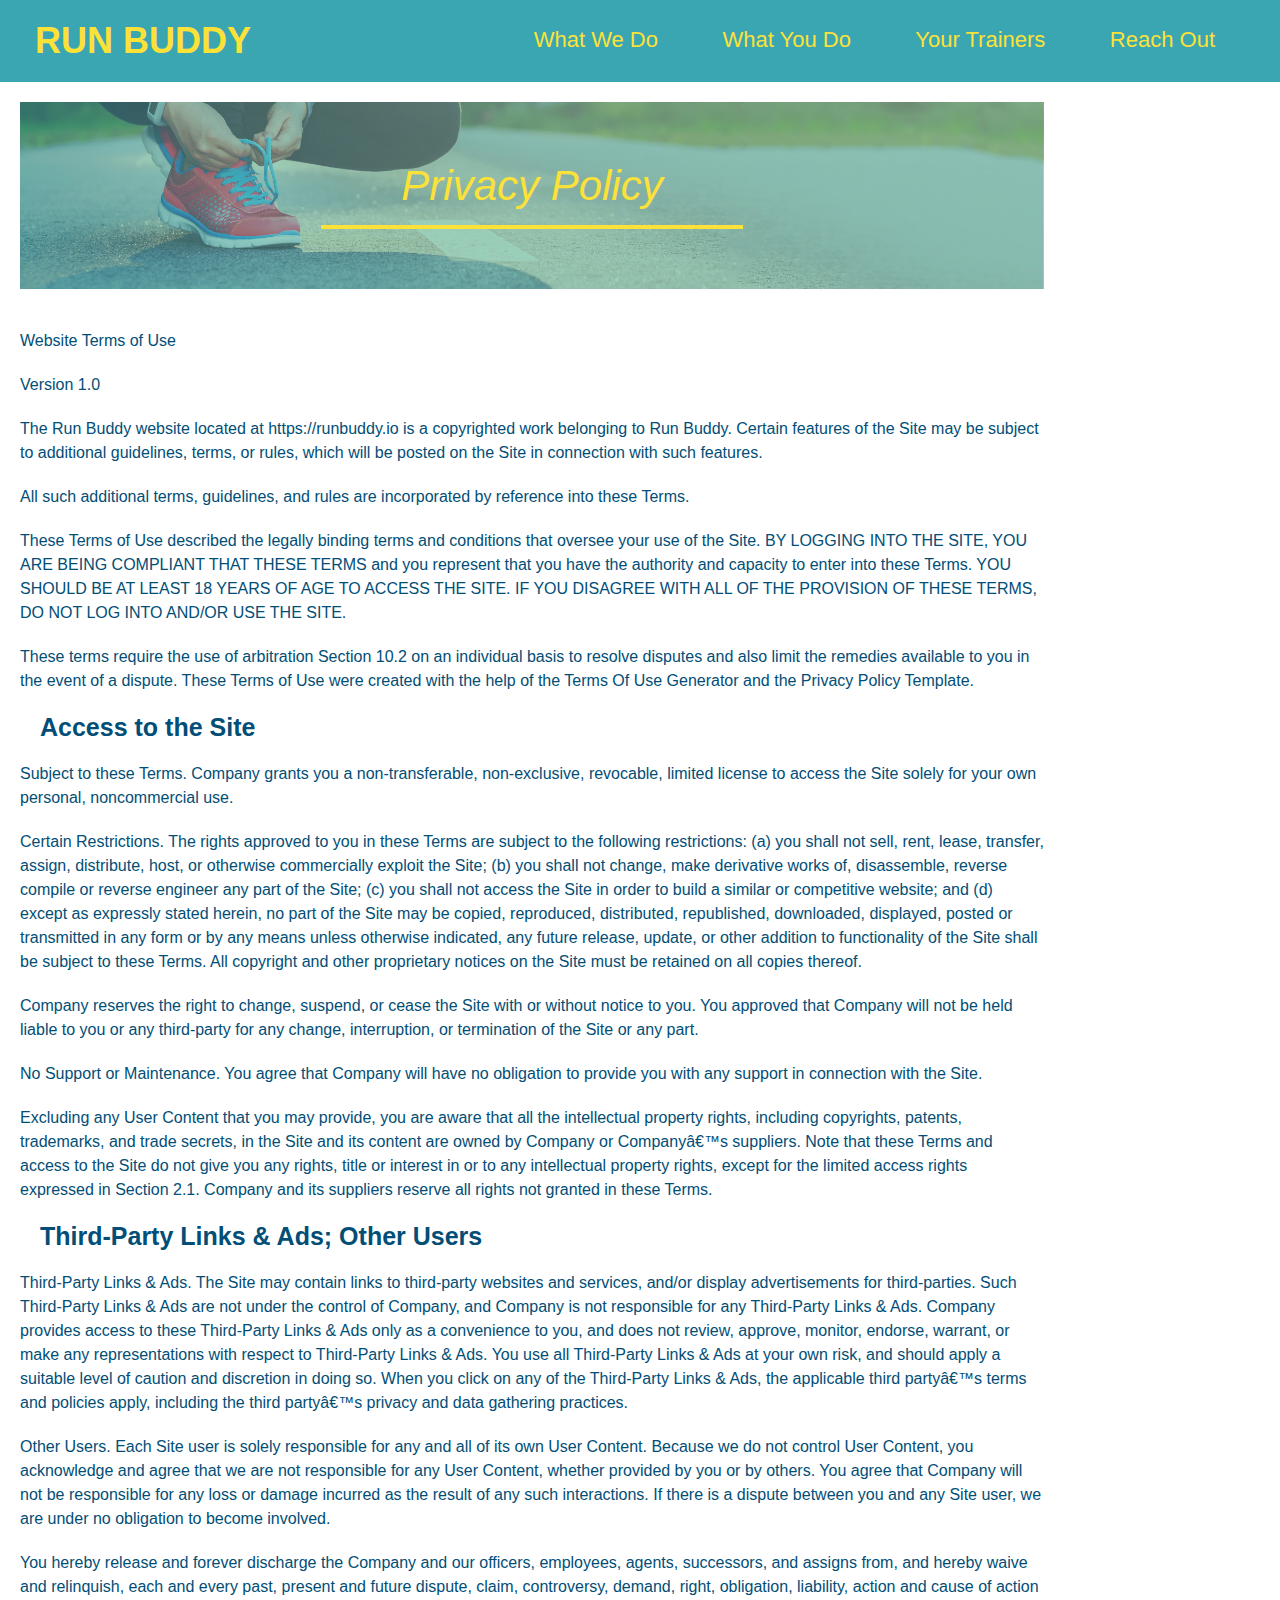
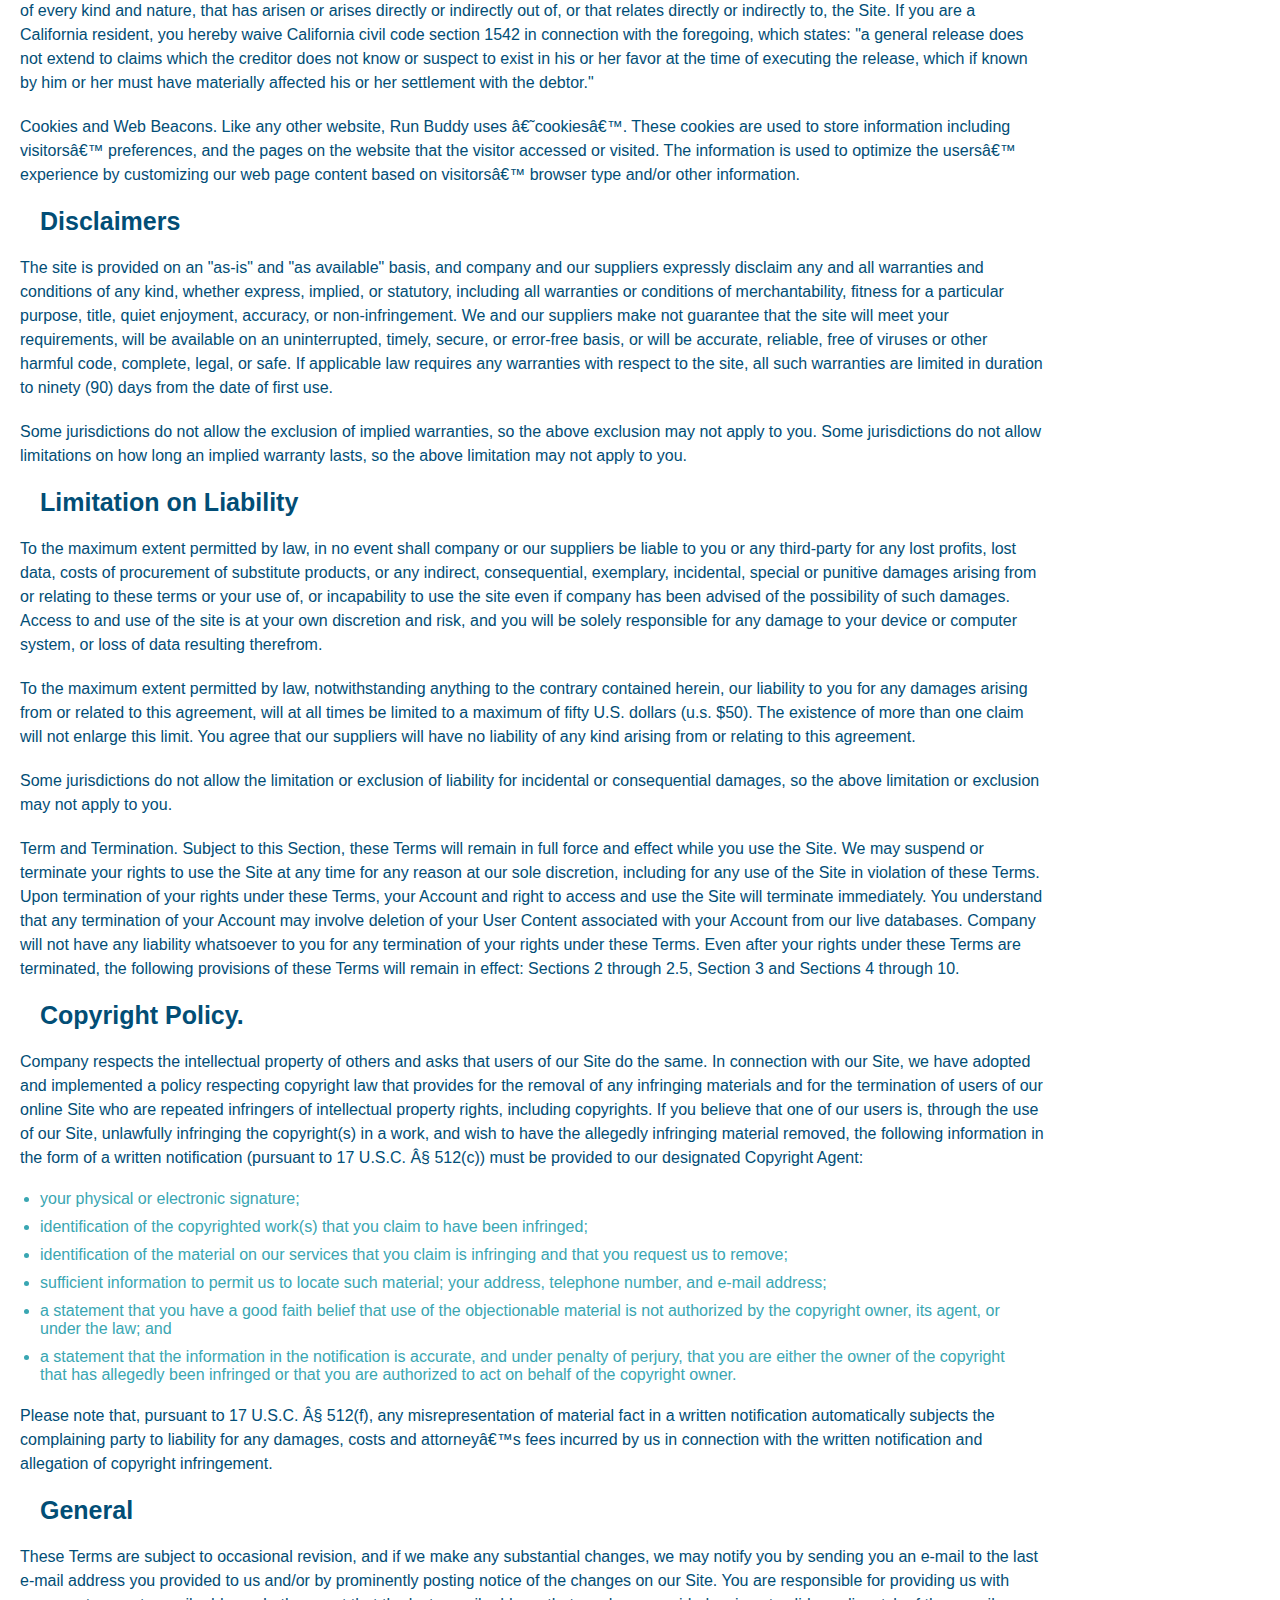
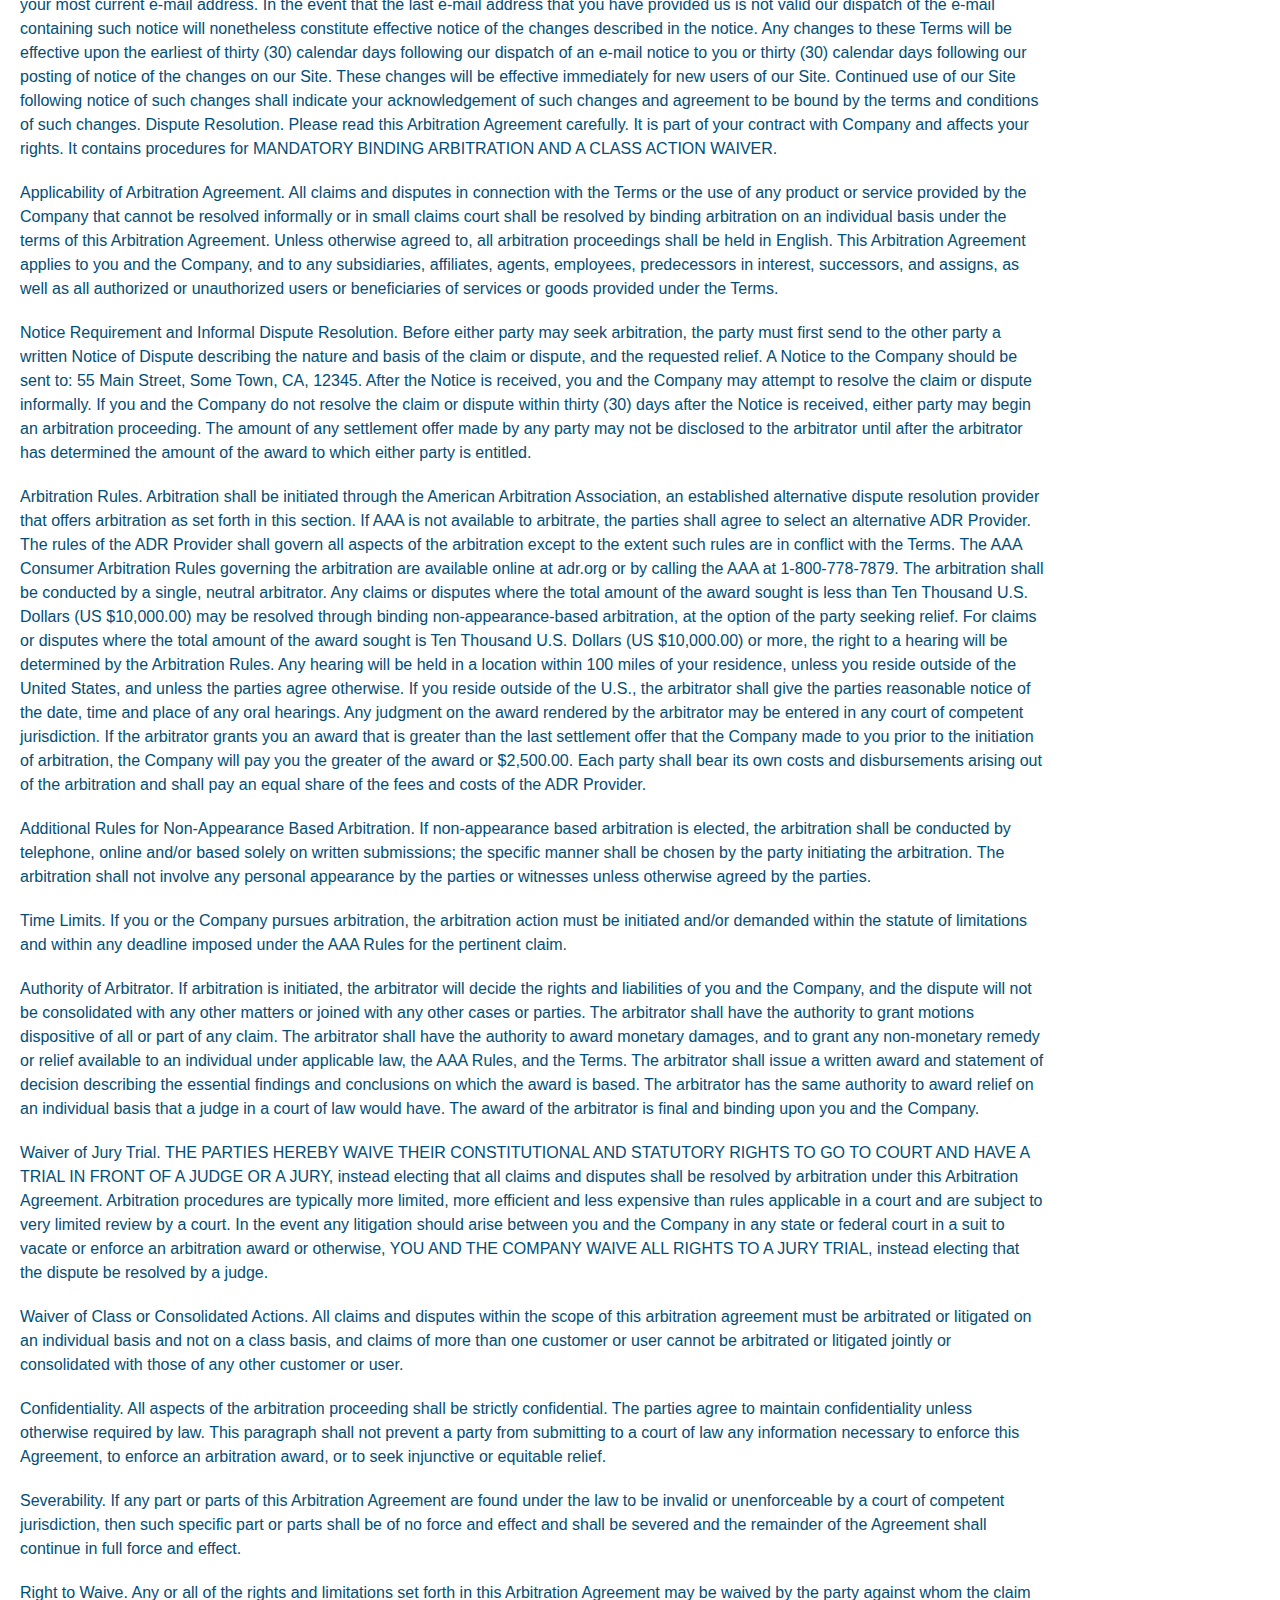
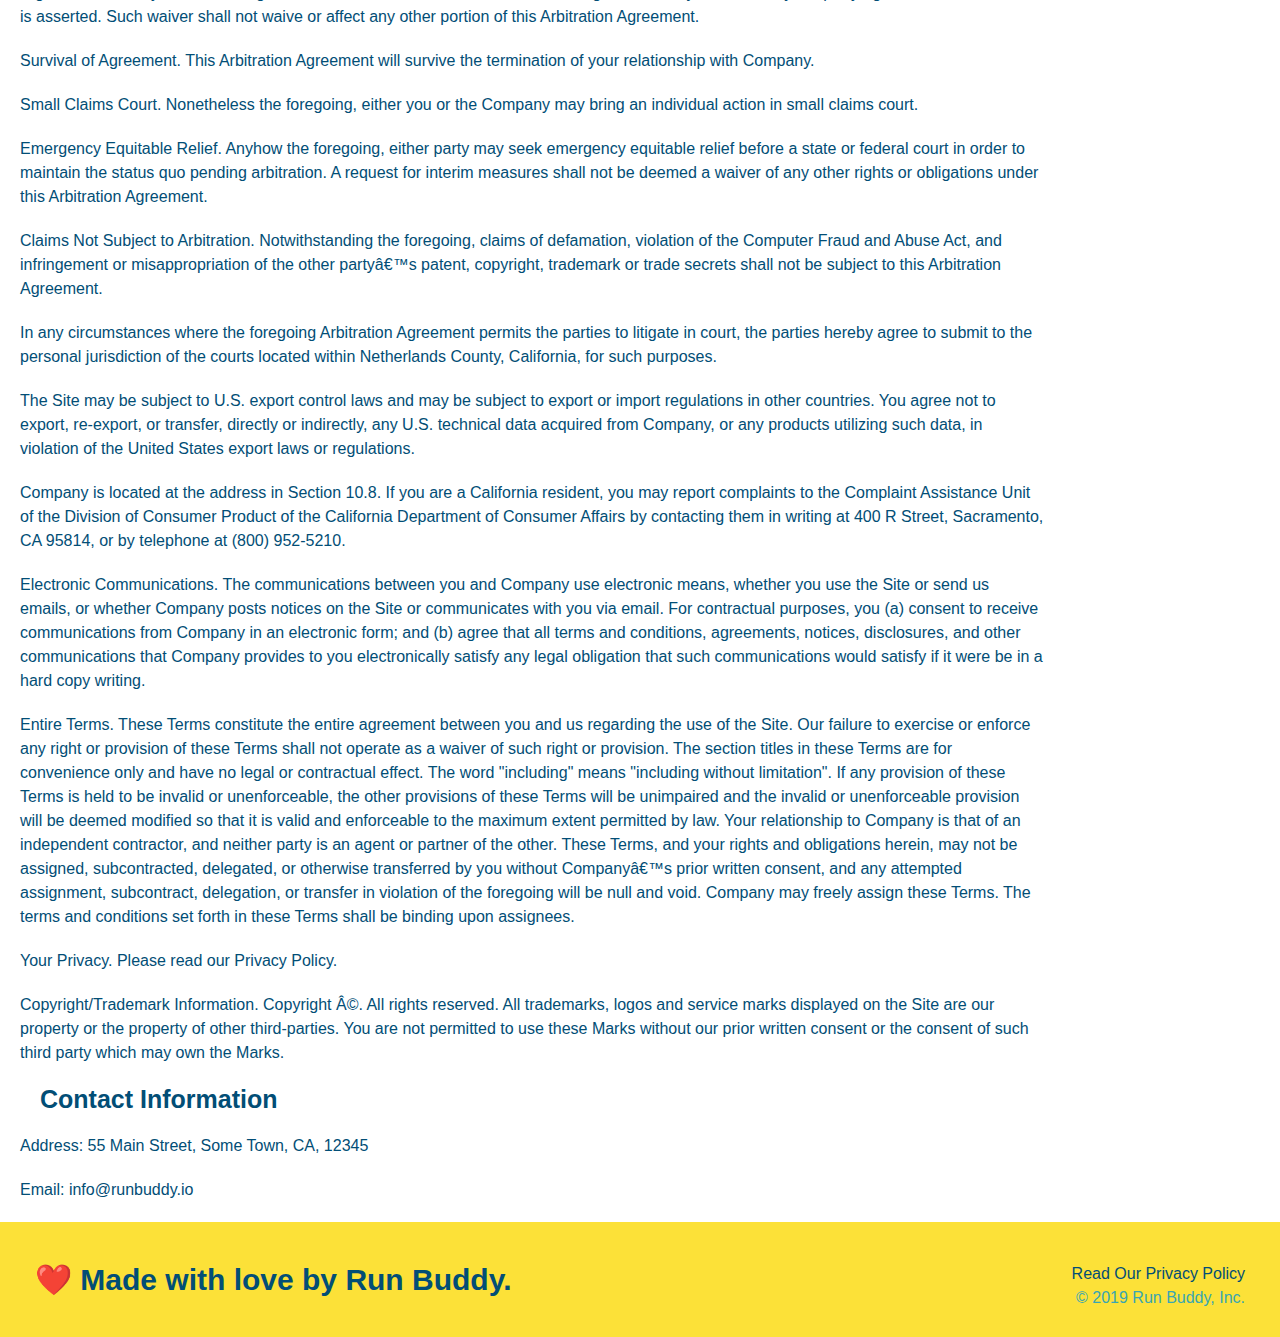
==== privacy-policy.html @ b3ed6f24 "privacy policy" ====
<!DOCTYPE html>
<html lang="en">
    <head>
        <meta charset="UTF-8" />
        <link rel="stylesheet" href="./assets/css/style.css" />
        <link rel="stylesheet" href="./assets/css/secondary-styles.css" />
        <title>Privacy Policy - Run Buddy</title>
    </head>
    <body>

    <header>
        <h1>
           <a href="/">RUN BUDDY</a>
        </h1>
        <nav>
            <!-- Unordered list element -->
            <ul>
                <!-- List item element -->
                <li>
                    <!-- Anchor element -->
                    <a href="./index.html#what-we-do">What We Do</a>
                </li>
                <li>
                    <a href="./index.html#what-yo-do">What You Do</a>
                </li>
                <li>
                    <a href="./index.html#your-trainers">Your Trainers</a>
                </li>
                <li>
                    <a href="./index.html#reach-out">Reach Out</a>
                </li>
            </ul>
        </nav>
      </header>

      <section class="hero">
          <h2 class="page-title">
              Privacy Policy
          </h2>
      </section>
      
      <article class="secondary-content">      
      <p>
        Website Terms of Use
      </p>

      <p>
        Version 1.0
      </p>

      <p>
        The Run Buddy website located at https://runbuddy.io is a copyrighted work belonging to Run Buddy. Certain
        features of the Site may be subject to additional guidelines, terms, or rules, which will be posted on the Site
        in connection with such features.
      </p>

      <p>
        All such additional terms, guidelines, and rules are incorporated by reference into these Terms.
      </p>

      <p>
        These Terms of Use described the legally binding terms and conditions that oversee your use of the Site. BY
        LOGGING INTO THE SITE, YOU ARE BEING COMPLIANT THAT THESE TERMS and you represent that you have the authority
        and capacity to enter into these Terms. YOU SHOULD BE AT LEAST 18 YEARS OF AGE TO ACCESS THE SITE. IF YOU
        DISAGREE WITH ALL OF THE PROVISION OF THESE TERMS, DO NOT LOG INTO AND/OR USE THE SITE.
      </p>

      <p>
        These terms require the use of arbitration Section 10.2 on an individual basis to resolve disputes and also
        limit the remedies available to you in the event of a dispute. These Terms of Use were created with the help of
        the Terms Of Use Generator and the Privacy Policy Template.
      </p>

      <h3>
        Access to the Site
      </h3>

      <p>
        Subject to these Terms. Company grants you a non-transferable, non-exclusive, revocable, limited license to
        access the Site solely for your own personal, noncommercial use.
      </p>

      <p>
        Certain Restrictions. The rights approved to you in these Terms are subject to the following restrictions: (a)
        you shall not sell, rent, lease, transfer, assign, distribute, host, or otherwise commercially exploit the Site;
        (b) you shall not change, make derivative works of, disassemble, reverse compile or reverse engineer any part of
        the Site; (c) you shall not access the Site in order to build a similar or competitive website; and (d) except
        as expressly stated herein, no part of the Site may be copied, reproduced, distributed, republished, downloaded,
        displayed, posted or transmitted in any form or by any means unless otherwise indicated, any future release,
        update, or other addition to functionality of the Site shall be subject to these Terms. All copyright and other
        proprietary notices on the Site must be retained on all copies thereof.
      </p>

      <p>
        Company reserves the right to change, suspend, or cease the Site with or without notice to you. You approved
        that Company will not be held liable to you or any third-party for any change, interruption, or termination of
        the Site or any part.
      </p>

      <p>
        No Support or Maintenance. You agree that Company will have no obligation to provide you with any support in
        connection with the Site.
      </p>

      <p>
        Excluding any User Content that you may provide, you are aware that all the intellectual property rights,
        including copyrights, patents, trademarks, and trade secrets, in the Site and its content are owned by Company
        or Companyâ€™s suppliers. Note that these Terms and access to the Site do not give you any rights, title or
        interest in or to any intellectual property rights, except for the limited access rights expressed in Section
        2.1. Company and its suppliers reserve all rights not granted in these Terms.
      </p>

      <h3>
        Third-Party Links & Ads; Other Users
      </h3>

      <p>
        Third-Party Links & Ads. The Site may contain links to third-party websites and services, and/or display
        advertisements for third-parties. Such Third-Party Links & Ads are not under the control of Company, and Company
        is not responsible for any Third-Party Links & Ads. Company provides access to these Third-Party Links & Ads
        only as a convenience to you, and does not review, approve, monitor, endorse, warrant, or make any
        representations with respect to Third-Party Links & Ads. You use all Third-Party Links & Ads at your own risk,
        and should apply a suitable level of caution and discretion in doing so. When you click on any of the
        Third-Party Links & Ads, the applicable third partyâ€™s terms and policies apply, including the third partyâ€™s
        privacy and data gathering practices.
      </p>

      <p>
        Other Users. Each Site user is solely responsible for any and all of its own User Content. Because we do not
        control User Content, you acknowledge and agree that we are not responsible for any User Content, whether
        provided by you or by others. You agree that Company will not be responsible for any loss or damage incurred as
        the result of any such interactions. If there is a dispute between you and any Site user, we are under no
        obligation to become involved.
      </p>

      <p>
        You hereby release and forever discharge the Company and our officers, employees, agents, successors, and
        assigns from, and hereby waive and relinquish, each and every past, present and future dispute, claim,
        controversy, demand, right, obligation, liability, action and cause of action of every kind and nature, that has
        arisen or arises directly or indirectly out of, or that relates directly or indirectly to, the Site. If you are
        a California resident, you hereby waive California civil code section 1542 in connection with the foregoing,
        which states: "a general release does not extend to claims which the creditor does not know or suspect to exist
        in his or her favor at the time of executing the release, which if known by him or her must have materially
        affected his or her settlement with the debtor."
      </p>

      <p>
        Cookies and Web Beacons. Like any other website, Run Buddy uses â€˜cookiesâ€™. These cookies are used to store
        information including visitorsâ€™ preferences, and the pages on the website that the visitor accessed or visited.
        The information is used to optimize the usersâ€™ experience by customizing our web page content based on visitorsâ€™
        browser type and/or other information.
      </p>

      <h3>
        Disclaimers
      </h3>

      <p>
        The site is provided on an "as-is" and "as available" basis, and company and our suppliers expressly disclaim
        any and all warranties and conditions of any kind, whether express, implied, or statutory, including all
        warranties or conditions of merchantability, fitness for a particular purpose, title, quiet enjoyment, accuracy,
        or non-infringement. We and our suppliers make not guarantee that the site will meet your requirements, will be
        available on an uninterrupted, timely, secure, or error-free basis, or will be accurate, reliable, free of
        viruses or other harmful code, complete, legal, or safe. If applicable law requires any warranties with respect
        to the site, all such warranties are limited in duration to ninety (90) days from the date of first use.
      </p>

      <p>
        Some jurisdictions do not allow the exclusion of implied warranties, so the above exclusion may not apply to
        you. Some jurisdictions do not allow limitations on how long an implied warranty lasts, so the above limitation
        may not apply to you.
      </p>

      <h3>
        Limitation on Liability
      </h3>

      <p>
        To the maximum extent permitted by law, in no event shall company or our suppliers be liable to you or any
        third-party for any lost profits, lost data, costs of procurement of substitute products, or any indirect,
        consequential, exemplary, incidental, special or punitive damages arising from or relating to these terms or
        your use of, or incapability to use the site even if company has been advised of the possibility of such
        damages. Access to and use of the site is at your own discretion and risk, and you will be solely responsible
        for any damage to your device or computer system, or loss of data resulting therefrom.
      </p>

      <p>
        To the maximum extent permitted by law, notwithstanding anything to the contrary contained herein, our liability
        to you for any damages arising from or related to this agreement, will at all times be limited to a maximum of
        fifty U.S. dollars (u.s. $50). The existence of more than one claim will not enlarge this limit. You agree that
        our suppliers will have no liability of any kind arising from or relating to this agreement.
      </p>

      <p>
        Some jurisdictions do not allow the limitation or exclusion of liability for incidental or consequential
        damages, so the above limitation or exclusion may not apply to you.
      </p>

      <p>
        Term and Termination. Subject to this Section, these Terms will remain in full force and effect while you use
        the Site. We may suspend or terminate your rights to use the Site at any time for any reason at our sole
        discretion, including for any use of the Site in violation of these Terms. Upon termination of your rights under
        these Terms, your Account and right to access and use the Site will terminate immediately. You understand that
        any termination of your Account may involve deletion of your User Content associated with your Account from our
        live databases. Company will not have any liability whatsoever to you for any termination of your rights under
        these Terms. Even after your rights under these Terms are terminated, the following provisions of these Terms
        will remain in effect: Sections 2 through 2.5, Section 3 and Sections 4 through 10.
      </p>

      <h3>
        Copyright Policy.
      </h3>

      <p>
        Company respects the intellectual property of others and asks that users of our Site do the same. In connection
        with our Site, we have adopted and implemented a policy respecting copyright law that provides for the removal
        of any infringing materials and for the termination of users of our online Site who are repeated infringers of
        intellectual property rights, including copyrights. If you believe that one of our users is, through the use of
        our Site, unlawfully infringing the copyright(s) in a work, and wish to have the allegedly infringing material
        removed, the following information in the form of a written notification (pursuant to 17 U.S.C. Â§ 512(c)) must
        be provided to our designated Copyright Agent:
      </p>

      <ul>
        <li>
          your physical or electronic signature;
        </li>
        <li>
          identification of the copyrighted work(s) that you claim to have been infringed;
        </li>
        <li>
          identification of the material on our services that you claim is infringing and that you request us to remove;
        </li>
        <li>
          sufficient information to permit us to locate such material; your address, telephone number, and e-mail
          address;
        </li>
        <li>
          a statement that you have a good faith belief that use of the objectionable material is not authorized by the
          copyright owner, its agent, or under the law; and
        </li>
        <li>
          a statement that the information in the notification is accurate, and under penalty of perjury, that you are
          either the owner of the copyright that has allegedly been infringed or that you are authorized to act on
          behalf of the copyright owner.
        </li>
      </ul>

      <p>
        Please note that, pursuant to 17 U.S.C. Â§ 512(f), any misrepresentation of material fact in a written
        notification automatically subjects the complaining party to liability for any damages, costs and attorneyâ€™s
        fees incurred by us in connection with the written notification and allegation of copyright infringement.
      </p>

      <h3>
        General
      </h3>

      <p>
        These Terms are subject to occasional revision, and if we make any substantial changes, we may notify you by
        sending you an e-mail to the last e-mail address you provided to us and/or by prominently posting notice of the
        changes on our Site. You are responsible for providing us with your most current e-mail address. In the event
        that the last e-mail address that you have provided us is not valid our dispatch of the e-mail containing such
        notice will nonetheless constitute effective notice of the changes described in the notice. Any changes to these
        Terms will be effective upon the earliest of thirty (30) calendar days following our dispatch of an e-mail
        notice to you or thirty (30) calendar days following our posting of notice of the changes on our Site. These
        changes will be effective immediately for new users of our Site. Continued use of our Site following notice of
        such changes shall indicate your acknowledgement of such changes and agreement to be bound by the terms and
        conditions of such changes. Dispute Resolution. Please read this Arbitration Agreement carefully. It is part of
        your contract with Company and affects your rights. It contains procedures for MANDATORY BINDING ARBITRATION AND
        A CLASS ACTION WAIVER.
      </p>

      <p>
        Applicability of Arbitration Agreement. All claims and disputes in connection with the Terms or the use of any
        product or service provided by the Company that cannot be resolved informally or in small claims court shall be
        resolved by binding arbitration on an individual basis under the terms of this Arbitration Agreement. Unless
        otherwise agreed to, all arbitration proceedings shall be held in English. This Arbitration Agreement applies to
        you and the Company, and to any subsidiaries, affiliates, agents, employees, predecessors in interest,
        successors, and assigns, as well as all authorized or unauthorized users or beneficiaries of services or goods
        provided under the Terms.
      </p>

      <p>
        Notice Requirement and Informal Dispute Resolution. Before either party may seek arbitration, the party must
        first send to the other party a written Notice of Dispute describing the nature and basis of the claim or
        dispute, and the requested relief. A Notice to the Company should be sent to: 55 Main Street, Some Town, CA,
        12345. After the Notice is received, you and the Company may attempt to resolve the claim or dispute informally.
        If you and the Company do not resolve the claim or dispute within thirty (30) days after the Notice is received,
        either party may begin an arbitration proceeding. The amount of any settlement offer made by any party may not
        be disclosed to the arbitrator until after the arbitrator has determined the amount of the award to which either
        party is entitled.
      </p>

      <p>
        Arbitration Rules. Arbitration shall be initiated through the American Arbitration Association, an established
        alternative dispute resolution provider that offers arbitration as set forth in this section. If AAA is not
        available to arbitrate, the parties shall agree to select an alternative ADR Provider. The rules of the ADR
        Provider shall govern all aspects of the arbitration except to the extent such rules are in conflict with the
        Terms. The AAA Consumer Arbitration Rules governing the arbitration are available online at adr.org or by
        calling the AAA at 1-800-778-7879. The arbitration shall be conducted by a single, neutral arbitrator. Any
        claims or disputes where the total amount of the award sought is less than Ten Thousand U.S. Dollars (US
        $10,000.00) may be resolved through binding non-appearance-based arbitration, at the option of the party seeking
        relief. For claims or disputes where the total amount of the award sought is Ten Thousand U.S. Dollars (US
        $10,000.00) or more, the right to a hearing will be determined by the Arbitration Rules. Any hearing will be
        held in a location within 100 miles of your residence, unless you reside outside of the United States, and
        unless the parties agree otherwise. If you reside outside of the U.S., the arbitrator shall give the parties
        reasonable notice of the date, time and place of any oral hearings. Any judgment on the award rendered by the
        arbitrator may be entered in any court of competent jurisdiction. If the arbitrator grants you an award that is
        greater than the last settlement offer that the Company made to you prior to the initiation of arbitration, the
        Company will pay you the greater of the award or $2,500.00. Each party shall bear its own costs and
        disbursements arising out of the arbitration and shall pay an equal share of the fees and costs of the ADR
        Provider.
      </p>

      <p>
        Additional Rules for Non-Appearance Based Arbitration. If non-appearance based arbitration is elected, the
        arbitration shall be conducted by telephone, online and/or based solely on written submissions; the specific
        manner shall be chosen by the party initiating the arbitration. The arbitration shall not involve any personal
        appearance by the parties or witnesses unless otherwise agreed by the parties.
      </p>

      <p>
        Time Limits. If you or the Company pursues arbitration, the arbitration action must be initiated and/or demanded
        within the statute of limitations and within any deadline imposed under the AAA Rules for the pertinent claim.
      </p>

      <p>
        Authority of Arbitrator. If arbitration is initiated, the arbitrator will decide the rights and liabilities of
        you and the Company, and the dispute will not be consolidated with any other matters or joined with any other
        cases or parties. The arbitrator shall have the authority to grant motions dispositive of all or part of any
        claim. The arbitrator shall have the authority to award monetary damages, and to grant any non-monetary remedy
        or relief available to an individual under applicable law, the AAA Rules, and the Terms. The arbitrator shall
        issue a written award and statement of decision describing the essential findings and conclusions on which the
        award is based. The arbitrator has the same authority to award relief on an individual basis that a judge in a
        court of law would have. The award of the arbitrator is final and binding upon you and the Company.
      </p>

      <p>
        Waiver of Jury Trial. THE PARTIES HEREBY WAIVE THEIR CONSTITUTIONAL AND STATUTORY RIGHTS TO GO TO COURT AND HAVE
        A TRIAL IN FRONT OF A JUDGE OR A JURY, instead electing that all claims and disputes shall be resolved by
        arbitration under this Arbitration Agreement. Arbitration procedures are typically more limited, more efficient
        and less expensive than rules applicable in a court and are subject to very limited review by a court. In the
        event any litigation should arise between you and the Company in any state or federal court in a suit to vacate
        or enforce an arbitration award or otherwise, YOU AND THE COMPANY WAIVE ALL RIGHTS TO A JURY TRIAL, instead
        electing that the dispute be resolved by a judge.
      </p>

      <p>
        Waiver of Class or Consolidated Actions. All claims and disputes within the scope of this arbitration agreement
        must be arbitrated or litigated on an individual basis and not on a class basis, and claims of more than one
        customer or user cannot be arbitrated or litigated jointly or consolidated with those of any other customer or
        user.
      </p>

      <p>
        Confidentiality. All aspects of the arbitration proceeding shall be strictly confidential. The parties agree to
        maintain confidentiality unless otherwise required by law. This paragraph shall not prevent a party from
        submitting to a court of law any information necessary to enforce this Agreement, to enforce an arbitration
        award, or to seek injunctive or equitable relief.
      </p>

      <p>
        Severability. If any part or parts of this Arbitration Agreement are found under the law to be invalid or
        unenforceable by a court of competent jurisdiction, then such specific part or parts shall be of no force and
        effect and shall be severed and the remainder of the Agreement shall continue in full force and effect.
      </p>

      <p>
        Right to Waive. Any or all of the rights and limitations set forth in this Arbitration Agreement may be waived
        by the party against whom the claim is asserted. Such waiver shall not waive or affect any other portion of this
        Arbitration Agreement.
      </p>

      <p>
        Survival of Agreement. This Arbitration Agreement will survive the termination of your relationship with
        Company.
      </p>

      <p>
        Small Claims Court. Nonetheless the foregoing, either you or the Company may bring an individual action in small
        claims court.
      </p>

      <p>
        Emergency Equitable Relief. Anyhow the foregoing, either party may seek emergency equitable relief before a
        state or federal court in order to maintain the status quo pending arbitration. A request for interim measures
        shall not be deemed a waiver of any other rights or obligations under this Arbitration Agreement.
      </p>

      <p>
        Claims Not Subject to Arbitration. Notwithstanding the foregoing, claims of defamation, violation of the
        Computer Fraud and Abuse Act, and infringement or misappropriation of the other partyâ€™s patent, copyright,
        trademark or trade secrets shall not be subject to this Arbitration Agreement.
      </p>

      <p>
        In any circumstances where the foregoing Arbitration Agreement permits the parties to litigate in court, the
        parties hereby agree to submit to the personal jurisdiction of the courts located within Netherlands County,
        California, for such purposes.
      </p>

      <p>
        The Site may be subject to U.S. export control laws and may be subject to export or import regulations in other
        countries. You agree not to export, re-export, or transfer, directly or indirectly, any U.S. technical data
        acquired from Company, or any products utilizing such data, in violation of the United States export laws or
        regulations.
      </p>

      <p>
        Company is located at the address in Section 10.8. If you are a California resident, you may report complaints
        to the Complaint Assistance Unit of the Division of Consumer Product of the California Department of Consumer
        Affairs by contacting them in writing at 400 R Street, Sacramento, CA 95814, or by telephone at (800) 952-5210.
      </p>

      <p>
        Electronic Communications. The communications between you and Company use electronic means, whether you use the
        Site or send us emails, or whether Company posts notices on the Site or communicates with you via email. For
        contractual purposes, you (a) consent to receive communications from Company in an electronic form; and (b)
        agree that all terms and conditions, agreements, notices, disclosures, and other communications that Company
        provides to you electronically satisfy any legal obligation that such communications would satisfy if it were be
        in a hard copy writing.
      </p>

      <p>
        Entire Terms. These Terms constitute the entire agreement between you and us regarding the use of the Site. Our
        failure to exercise or enforce any right or provision of these Terms shall not operate as a waiver of such right
        or provision. The section titles in these Terms are for convenience only and have no legal or contractual
        effect. The word "including" means "including without limitation". If any provision of these Terms is held to be
        invalid or unenforceable, the other provisions of these Terms will be unimpaired and the invalid or
        unenforceable provision will be deemed modified so that it is valid and enforceable to the maximum extent
        permitted by law. Your relationship to Company is that of an independent contractor, and neither party is an
        agent or partner of the other. These Terms, and your rights and obligations herein, may not be assigned,
        subcontracted, delegated, or otherwise transferred by you without Companyâ€™s prior written consent, and any
        attempted assignment, subcontract, delegation, or transfer in violation of the foregoing will be null and void.
        Company may freely assign these Terms. The terms and conditions set forth in these Terms shall be binding upon
        assignees.
      </p>

      <p>
        Your Privacy. Please read our Privacy Policy.
      </p>

      <p>
        Copyright/Trademark Information. Copyright Â©. All rights reserved. All trademarks, logos and service marks
        displayed on the Site are our property or the property of other third-parties. You are not permitted to use
        these Marks without our prior written consent or the consent of such third party which may own the Marks.
      </p>

      <h3>
        Contact Information
      </h3>

      <p>
        Address: 55 Main Street, Some Town, CA, 12345
      </p>

      <p>
        Email: info@runbuddy.io
      </p>
    </article>


<!-- footer -->
      <!-- footer -->
      <footer>
        <h2>❤️ Made with love by Run Buddy.</h2>
        <div>
          <a>Read Our Privacy Policy</a><br />
          &copy; 2019 Run Buddy, Inc.
        </div>
       </footer>
    </body>
</html>
---- assets/css/style.css ----
* {
  margin: 0;
  padding: 0;
  box-sizing: border-box;
}

/* apply styles to <header> */
header {
    padding: 20px 35px;
    background-color: #39a6b2;
}

body {
  /* more on this crazy alphanumerical value in a minute! */
  color: #39a6b2;
  font-family: Helvetica, Arial, sans-serif;
}

header h1 {
  font-weight: bold;
  font-size: 36px;
  color: #fce138;
  margin: 0;
  display: inline;
}

header a {
  text-decoration: none;
  color: #fce138;
}

header nav {
  float: right;
  margin: 7px 0;
}

header nav ul li {
  display: inline;
}

header nav ul li a {
  margin: 0 30px;
  font-weight: lighter;
  font-size: 22px;
}

footer {
  background: #fce138;
  width: 100%;
  padding: 40px 35px;
}

footer h2 {
  display: inline;
  color: #024e76;
  font-size: 30px;
  margin: 0;
}

footer div {
  float: right;
  line-height: 1.5;
  text-align: right;
}

footer a {
  color: #024e76;
}

section {
  padding: 60px;
}

/* Hero Style Start */

/* homepage hero */
.hero {
  background-image: url("../images/hero-bg.jpg");
  height: 600px;
  background-size: cover;
  background-position: center;
  position: relative;
  margin: 20px;
  font-size: 20px;
  background-color: white;
  color: blue;
}

/* secondary page her */
.hero-secondary {
  margin: 20px;
  background-color: black;
  font-size: 20px;
  color: red;
}

.hero-form {
  border: solid 3px #024e76;
  background-color: #fce138;
  padding: 20px;
  width: 500px;
  color: #024e76;
  position: absolute;
  bottom: 120px;
  right: 140px;
}

.hero-form h3 {
  font-size: 24px;
  margin: 0;
}

.hero-form p {
  margin: 5px 0 15px 0;
}

.hero-form label {
  margin: 0 5px;
}

.hero-form button {
  color: #fce138;
  background-color: #024e76;
  border: none;
  padding: 10px 20px;
  font-size: 16px;
}
/* Hero Style End */

.form-input {
  border: 1px solid #024e76;
  display: block;
  padding: 7px 15px;
  font-size: 16px;
  color: #024e76;
  width: 100%;
  margin-bottom: 15px;
}

.intro {
  text-align: center;
}

.intro p {
  line-height: 1.7;
  color: #39a6b2;
  width: 80%;
  font-size: 20px;
  margin: 0 auto;
}

.steps {
  text-align: center;
  background: #fce138
}

.steps div {
  margin-bottom: 80px;
}

.steps img {
  width: 15%;
  margin: 10px 0;
}

.steps h3 {
  color: #024e76;
  font-size: 46px;
  margin-top: 10px;
}

.steps p {
  color: #024e76;
  font-size: 23px;
}

.steps span {
  font-size: 38px;
}

.section-title {
  font-size: 55px;
  color: #024e76;
  margin-bottom: 35px;
  padding: 0 100px 20px 100px;
  display: inline-block;
  border-bottom: 3px solid;
}

.primary-border {
  border-color: #fce138;
}

.secondary-border {
  border-color: #39a6b2;
}

.trainers {
  text-align: center;
}

.trainer {
  width: 900px;
  margin: 0 auto 30px auto;
  background: #024e76;
  color: #fce138;
  overflow: auto;
}

.trainer img {
  width: 35%;
  float: left;
}

.trainer-bio {
  padding: 35px;
  float: left;
  width: 65%;
}

.trainer-bio h3 {
  font-size: 32px;
  margin-bottom: 8px;
}

.trainer-bio h4 {
  font-weight: lighter;
  font-size: 26px;
  margin-bottom: 25px;
}

.trainer-bio p {
  font-size: 17px;
  line-height: 1.3;
}

.text-left {
  text-align: left;
}

.text-right {
  text-align: right;
}

/* REACH OUT STYLES START */
.contact {
  text-align: center;
  background: #024e76;
}

.contact h2 {
  color: #fce138;
}

.contact-info iframe {
  width: 400px;
  height: 400px;
}

.contact-info div {
  width: 410px;
  display: inline-block;
  vertical-align: top;
  text-align: left;
  margin: 30px 0 0 60px;
  color: white;
}

.contact-info h3 {
  color: #fce138;
  font-size: 32px;
}

.contact-info p, .contact-info address {
  margin: 20px 0;
  line-height: 1.5;
  font-size: 20px;
  font-style: normal;
}

.contact-info a {
  color: #fce138;
}

.page-title {
  color: #fce138;
  display: inline-block;
  border-bottom: 4px solid #fce138;
  padding: 0 80px 15px 80px;
  font-weight: normal;
  font-size: 42px;
  font-style: italic;
}

/* REACH OUT STYLES END */
---- assets/css/secondary-styles.css ----
.hero {
    background-position: bottom;
    background-size: cover;
    background-position: bottom;
    position: relative;
    height: auto;
    text-align: center;
    margin-bottom: 40px;
    width: 80%;
}

.secondary-content {
    width: 80%;
    margin: 20px;
    color: #024e76;
}

.secondary-content h3 {
    font-size: 25px;
    margin: 20px;
}

.secondary-content p {
    font-size: 16px;
    line-height: 1.5;
    margin: 20px auto;
}

.secondary-content ul {
    margin: 15px 20px 15px 20px;
}

.secondary-content li {
    color: #39a6b2;
    margin: 10px 0 10px 0;
}
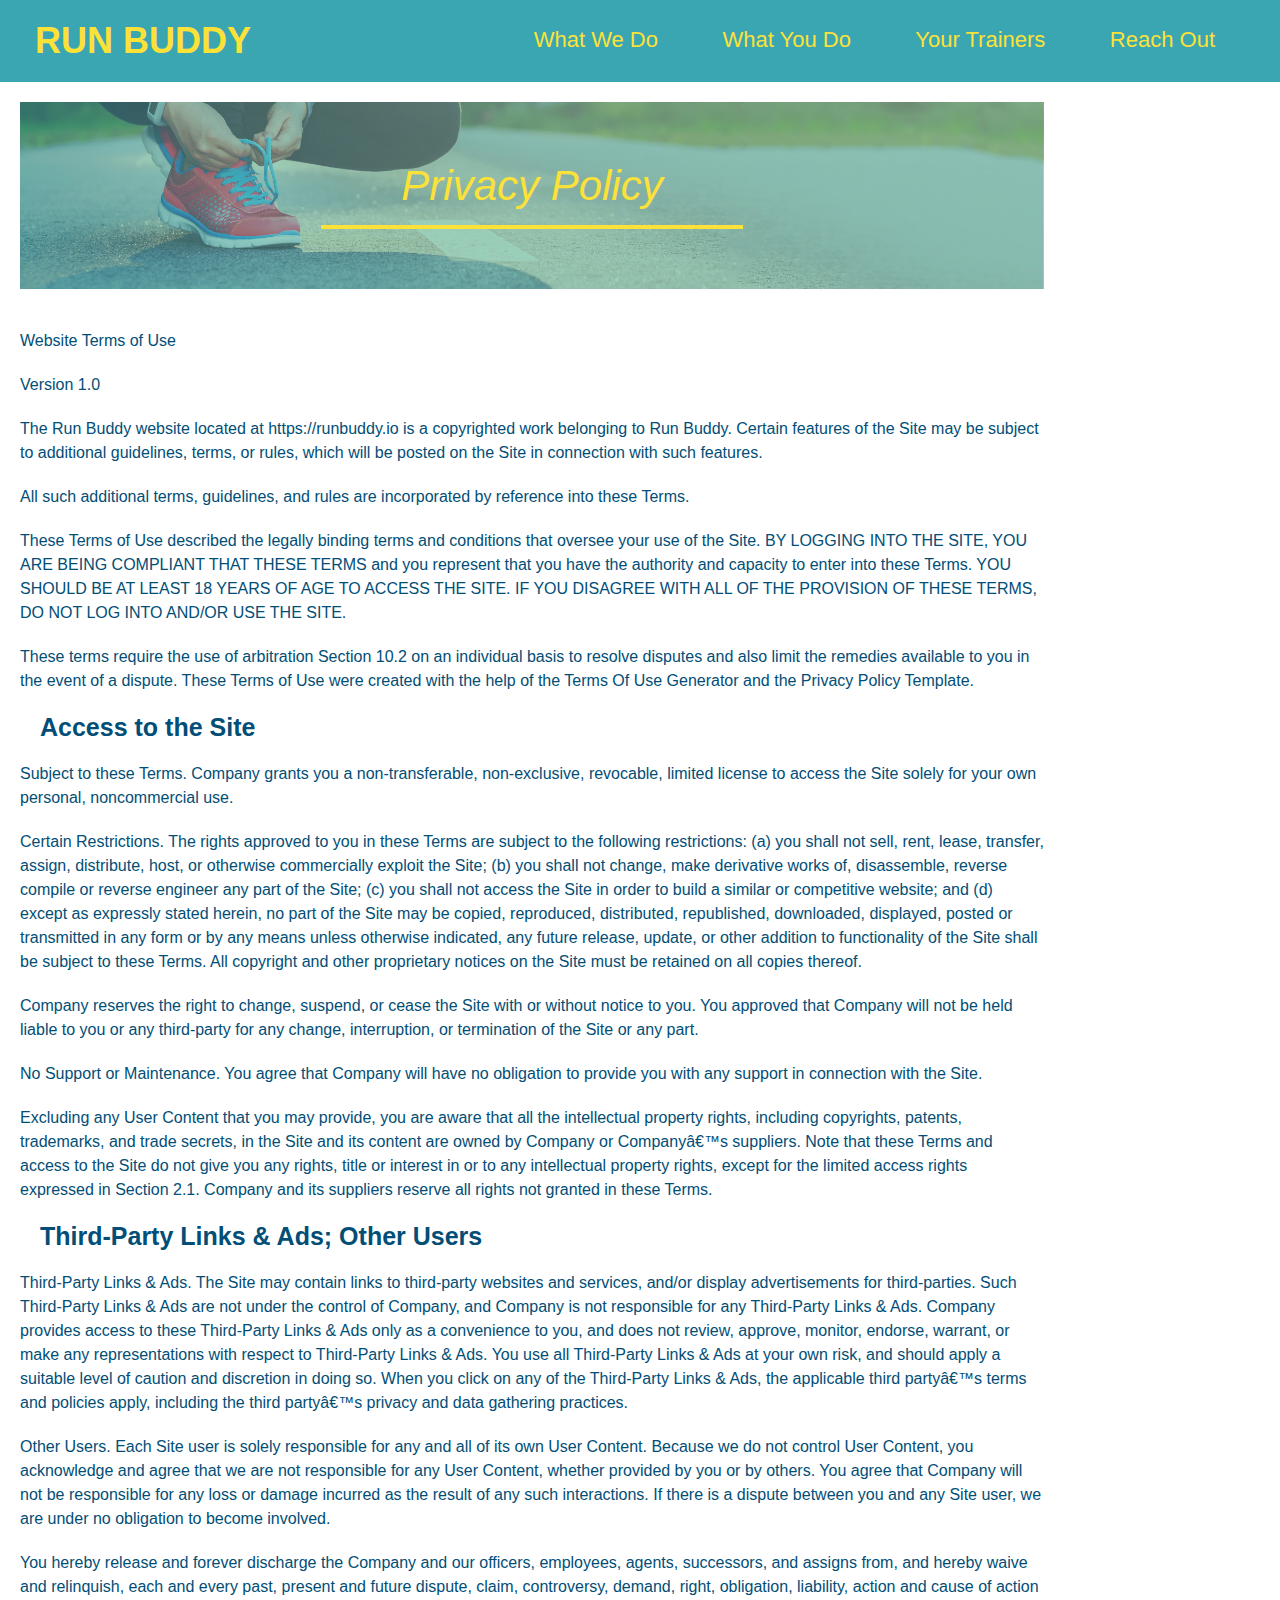
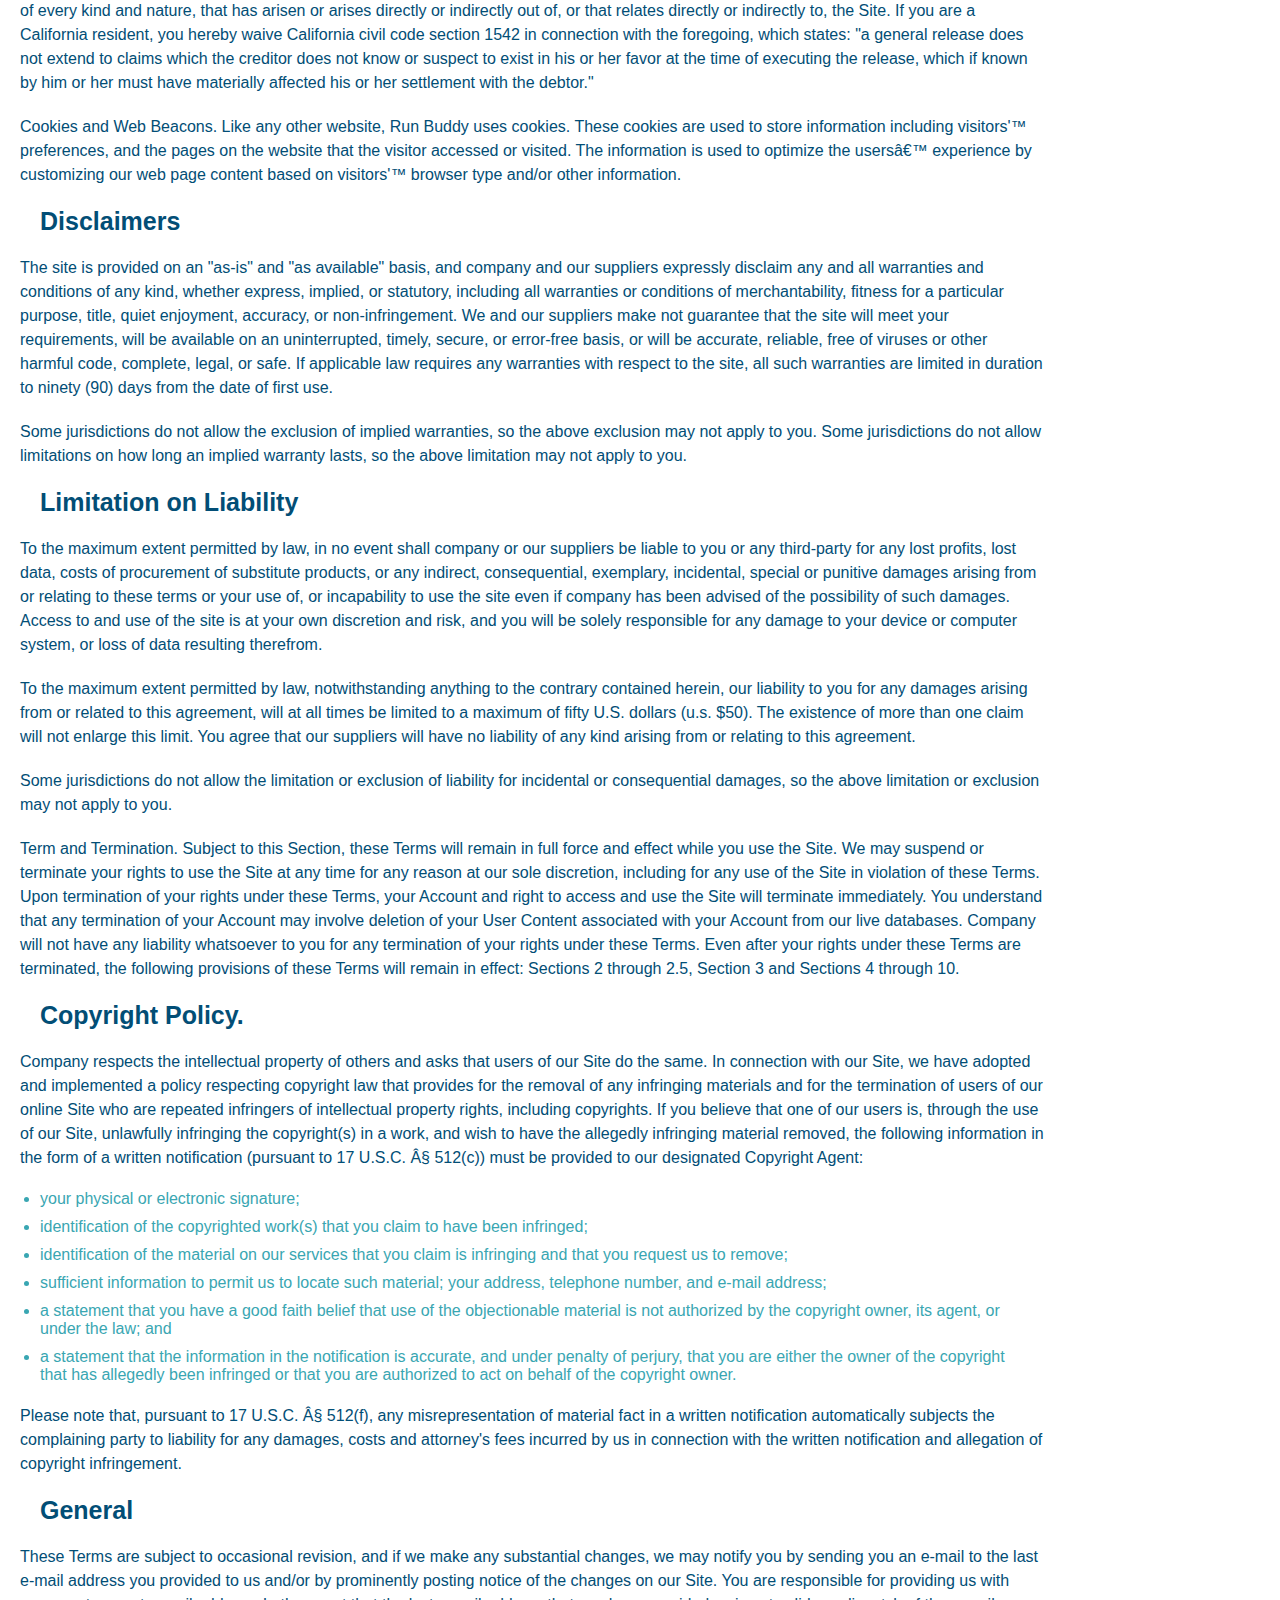
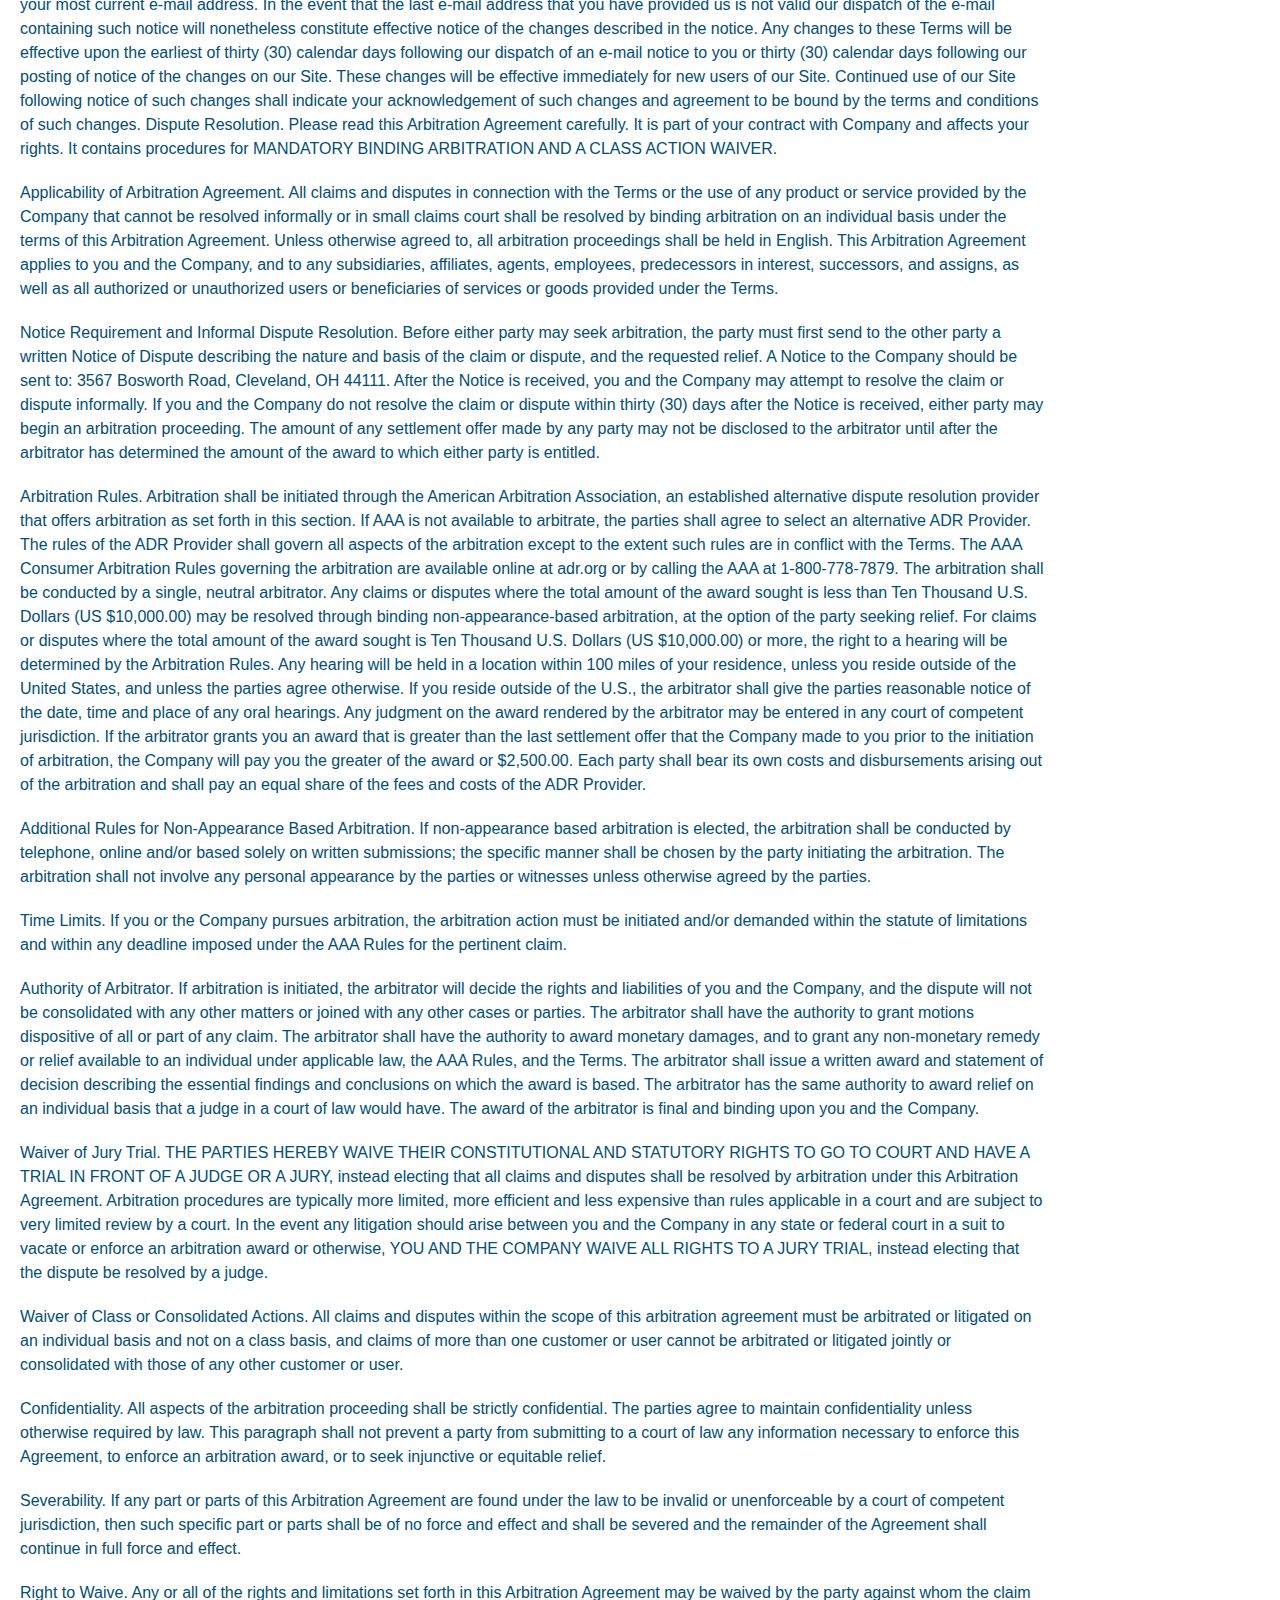
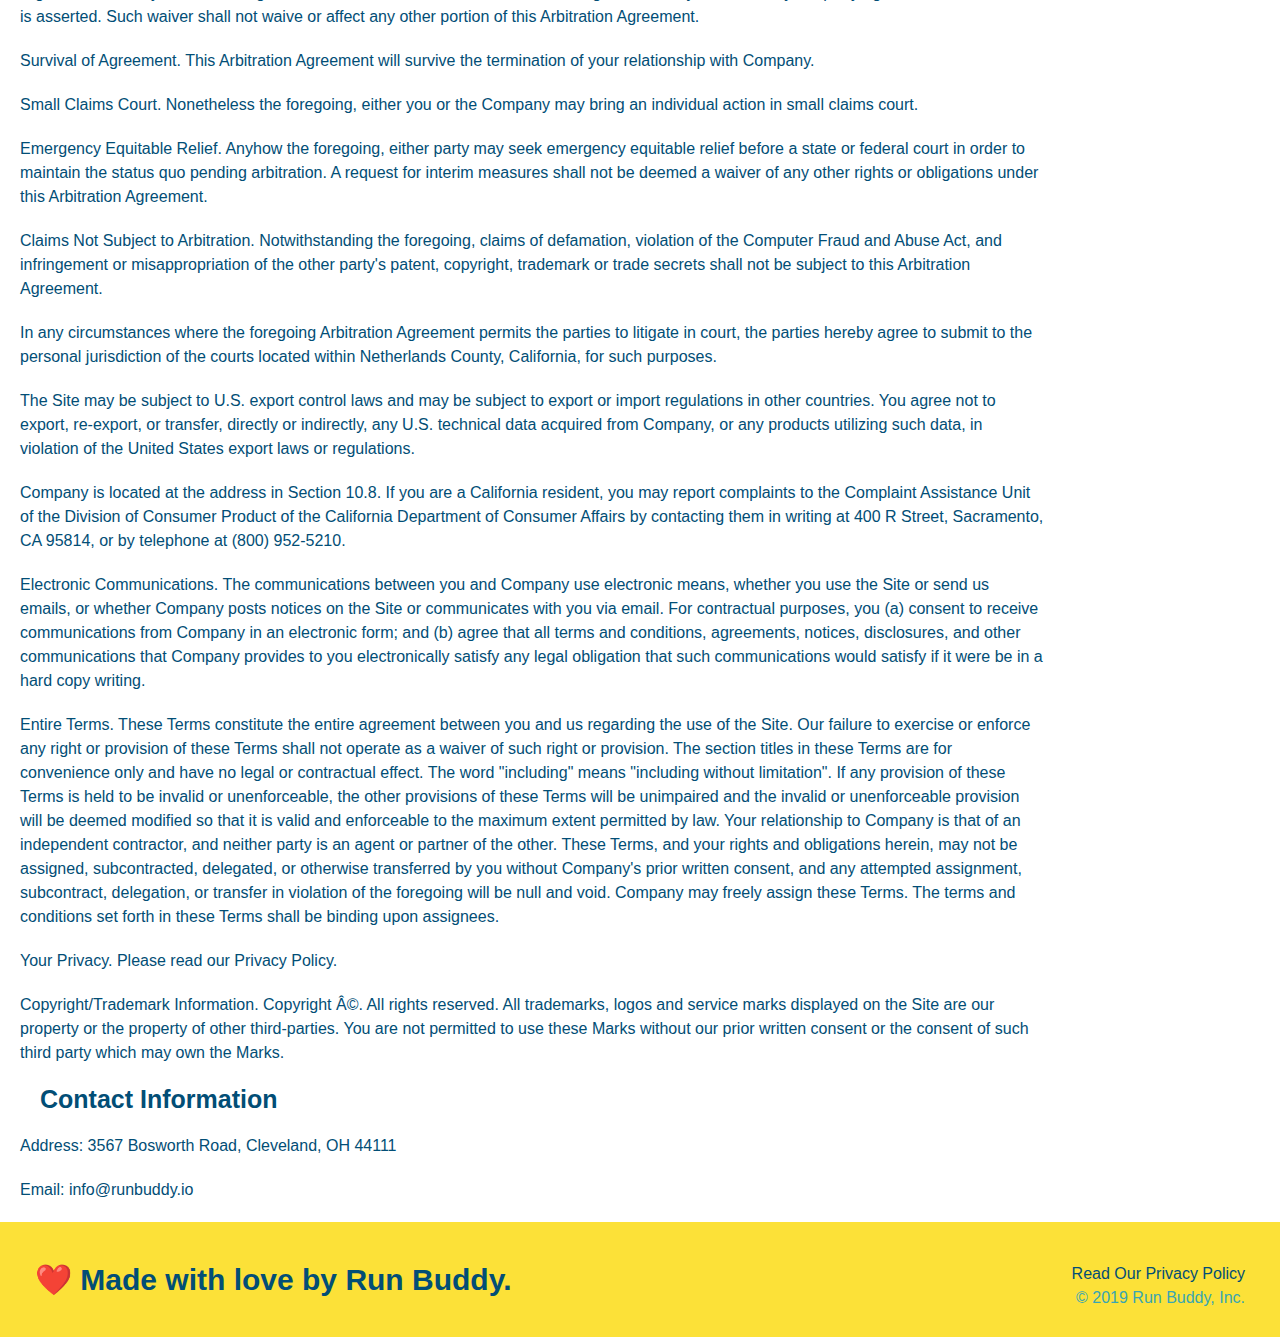
==== commit cd99c543: "<privacy-policy.html>" ====
--- a/privacy-policy.html
+++ b/privacy-policy.html
@@ -145,9 +145,9 @@
       </p>
 
       <p>
-        Cookies and Web Beacons. Like any other website, Run Buddy uses â€˜cookiesâ€™. These cookies are used to store
-        information including visitorsâ€™ preferences, and the pages on the website that the visitor accessed or visited.
-        The information is used to optimize the usersâ€™ experience by customizing our web page content based on visitorsâ€™
+        Cookies and Web Beacons. Like any other website, Run Buddy uses cookies. These cookies are used to store
+        information including visitors'™ preferences, and the pages on the website that the visitor accessed or visited.
+        The information is used to optimize the usersâ€™ experience by customizing our web page content based on visitors'™
         browser type and/or other information.
       </p>
 
@@ -248,7 +248,7 @@
 
       <p>
         Please note that, pursuant to 17 U.S.C. Â§ 512(f), any misrepresentation of material fact in a written
-        notification automatically subjects the complaining party to liability for any damages, costs and attorneyâ€™s
+        notification automatically subjects the complaining party to liability for any damages, costs and attorney's
         fees incurred by us in connection with the written notification and allegation of copyright infringement.
       </p>
 
@@ -284,8 +284,7 @@
       <p>
         Notice Requirement and Informal Dispute Resolution. Before either party may seek arbitration, the party must
         first send to the other party a written Notice of Dispute describing the nature and basis of the claim or
-        dispute, and the requested relief. A Notice to the Company should be sent to: 55 Main Street, Some Town, CA,
-        12345. After the Notice is received, you and the Company may attempt to resolve the claim or dispute informally.
+        dispute, and the requested relief. A Notice to the Company should be sent to: 3567 Bosworth Road, Cleveland, OH 44111. After the Notice is received, you and the Company may attempt to resolve the claim or dispute informally.
         If you and the Company do not resolve the claim or dispute within thirty (30) days after the Notice is received,
         either party may begin an arbitration proceeding. The amount of any settlement offer made by any party may not
         be disclosed to the arbitrator until after the arbitrator has determined the amount of the award to which either
@@ -390,7 +389,7 @@
 
       <p>
         Claims Not Subject to Arbitration. Notwithstanding the foregoing, claims of defamation, violation of the
-        Computer Fraud and Abuse Act, and infringement or misappropriation of the other partyâ€™s patent, copyright,
+        Computer Fraud and Abuse Act, and infringement or misappropriation of the other party's patent, copyright,
         trademark or trade secrets shall not be subject to this Arbitration Agreement.
       </p>
 
@@ -431,7 +430,7 @@
         unenforceable provision will be deemed modified so that it is valid and enforceable to the maximum extent
         permitted by law. Your relationship to Company is that of an independent contractor, and neither party is an
         agent or partner of the other. These Terms, and your rights and obligations herein, may not be assigned,
-        subcontracted, delegated, or otherwise transferred by you without Companyâ€™s prior written consent, and any
+        subcontracted, delegated, or otherwise transferred by you without Company's prior written consent, and any
         attempted assignment, subcontract, delegation, or transfer in violation of the foregoing will be null and void.
         Company may freely assign these Terms. The terms and conditions set forth in these Terms shall be binding upon
         assignees.
@@ -452,7 +451,7 @@
       </h3>
 
       <p>
-        Address: 55 Main Street, Some Town, CA, 12345
+        Address: 3567 Bosworth Road, Cleveland, OH 44111
       </p>
 
       <p>
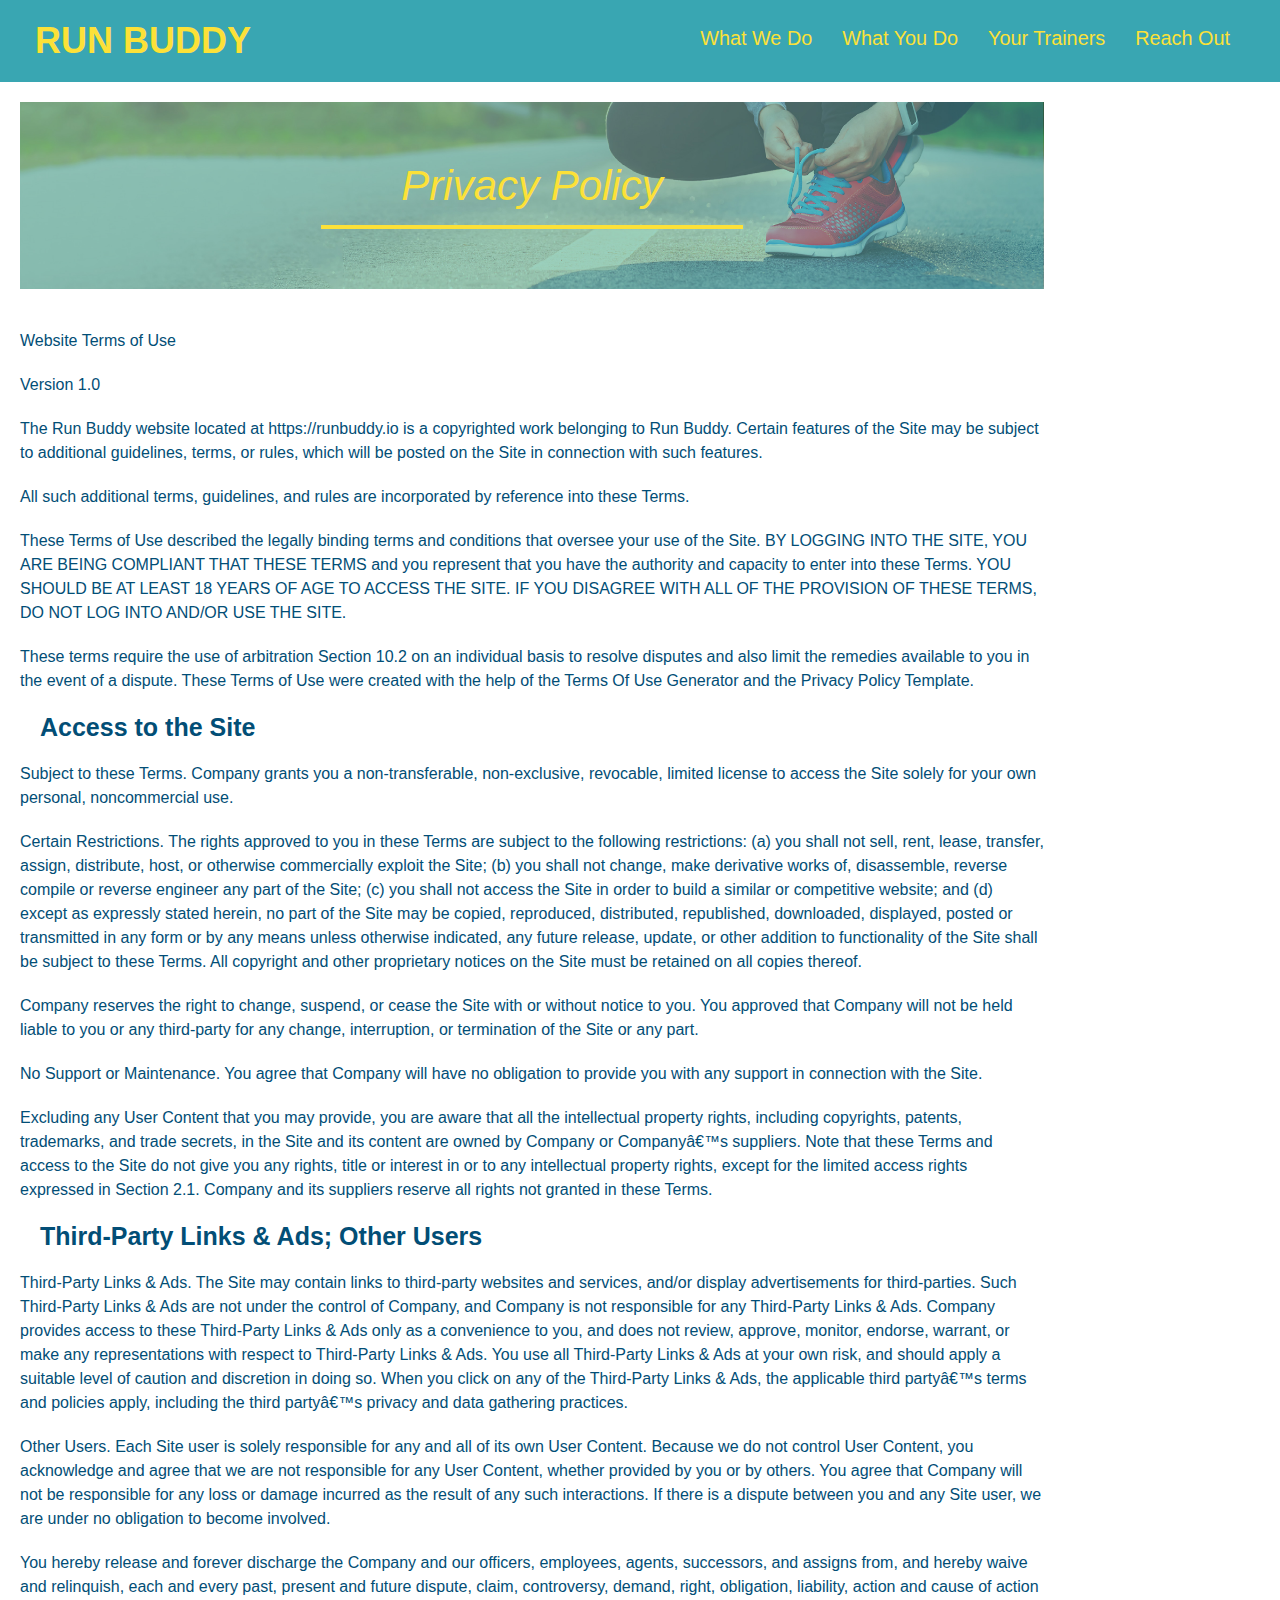
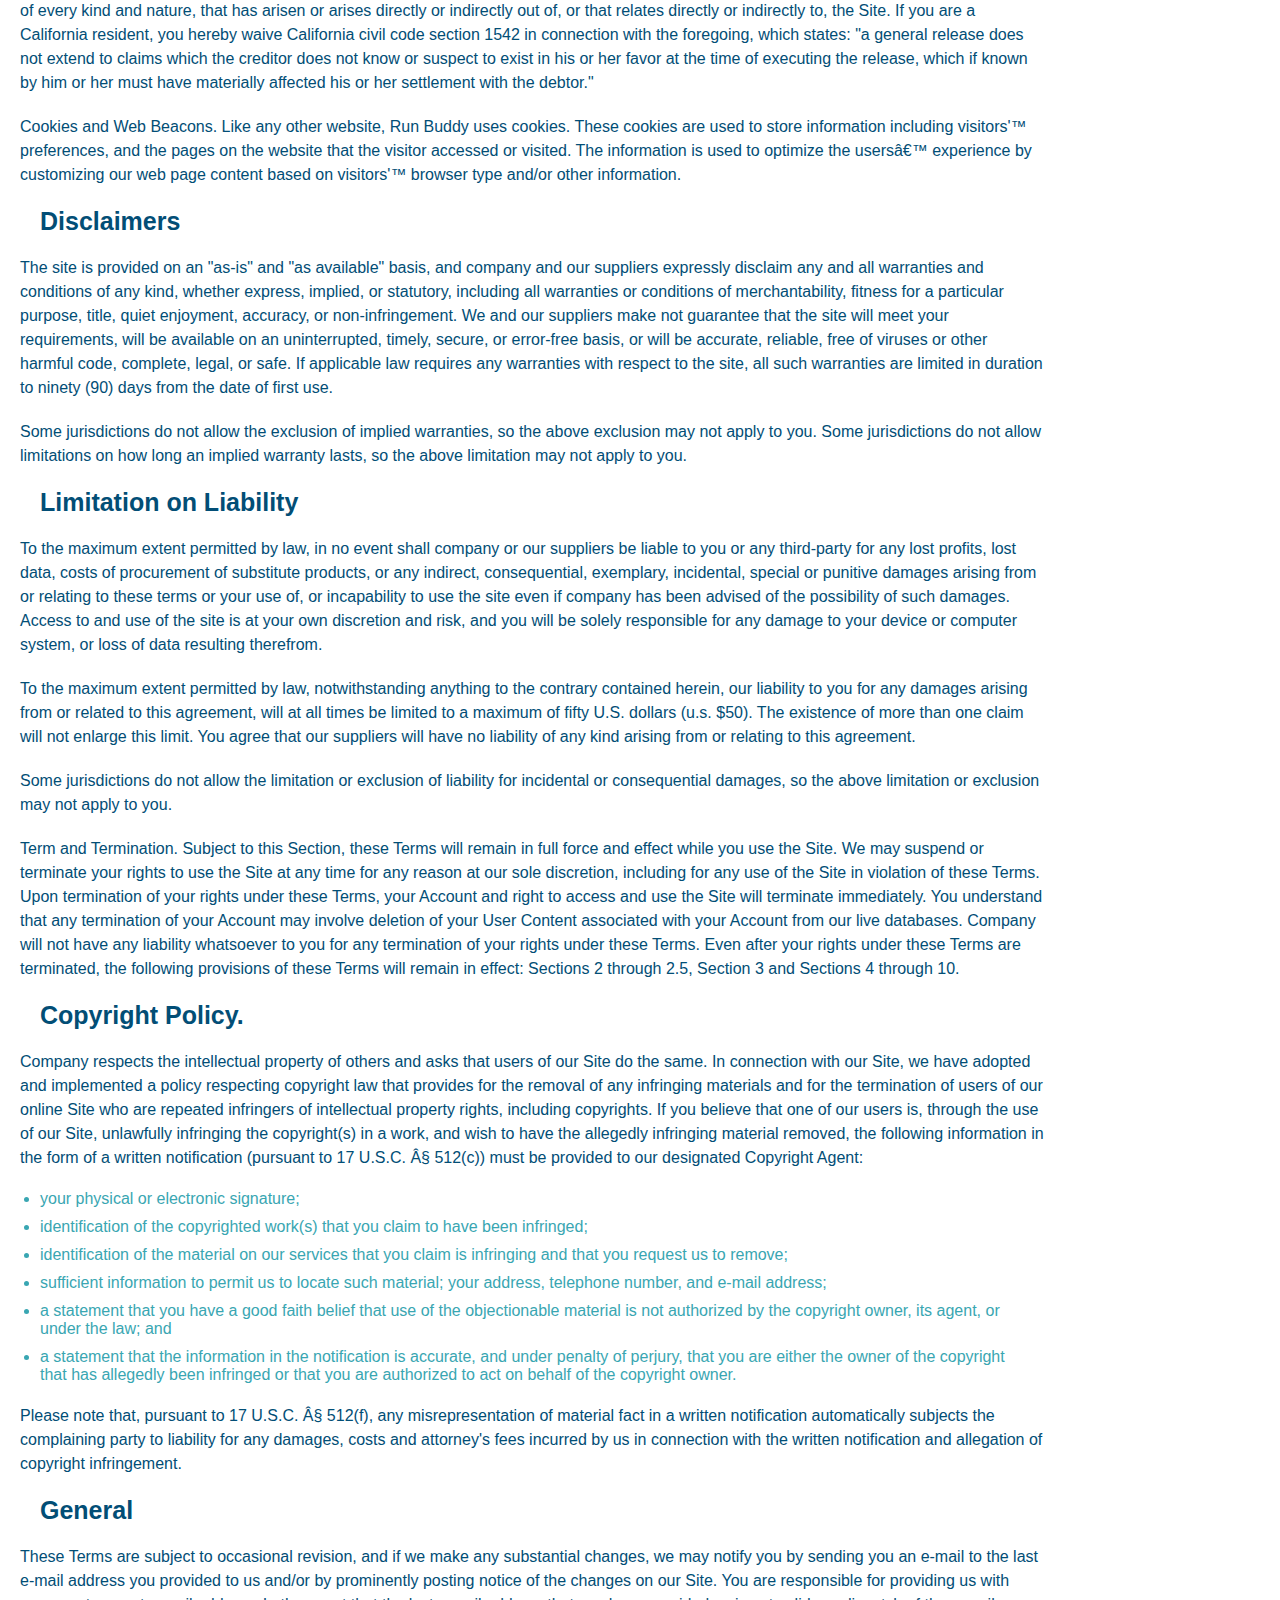
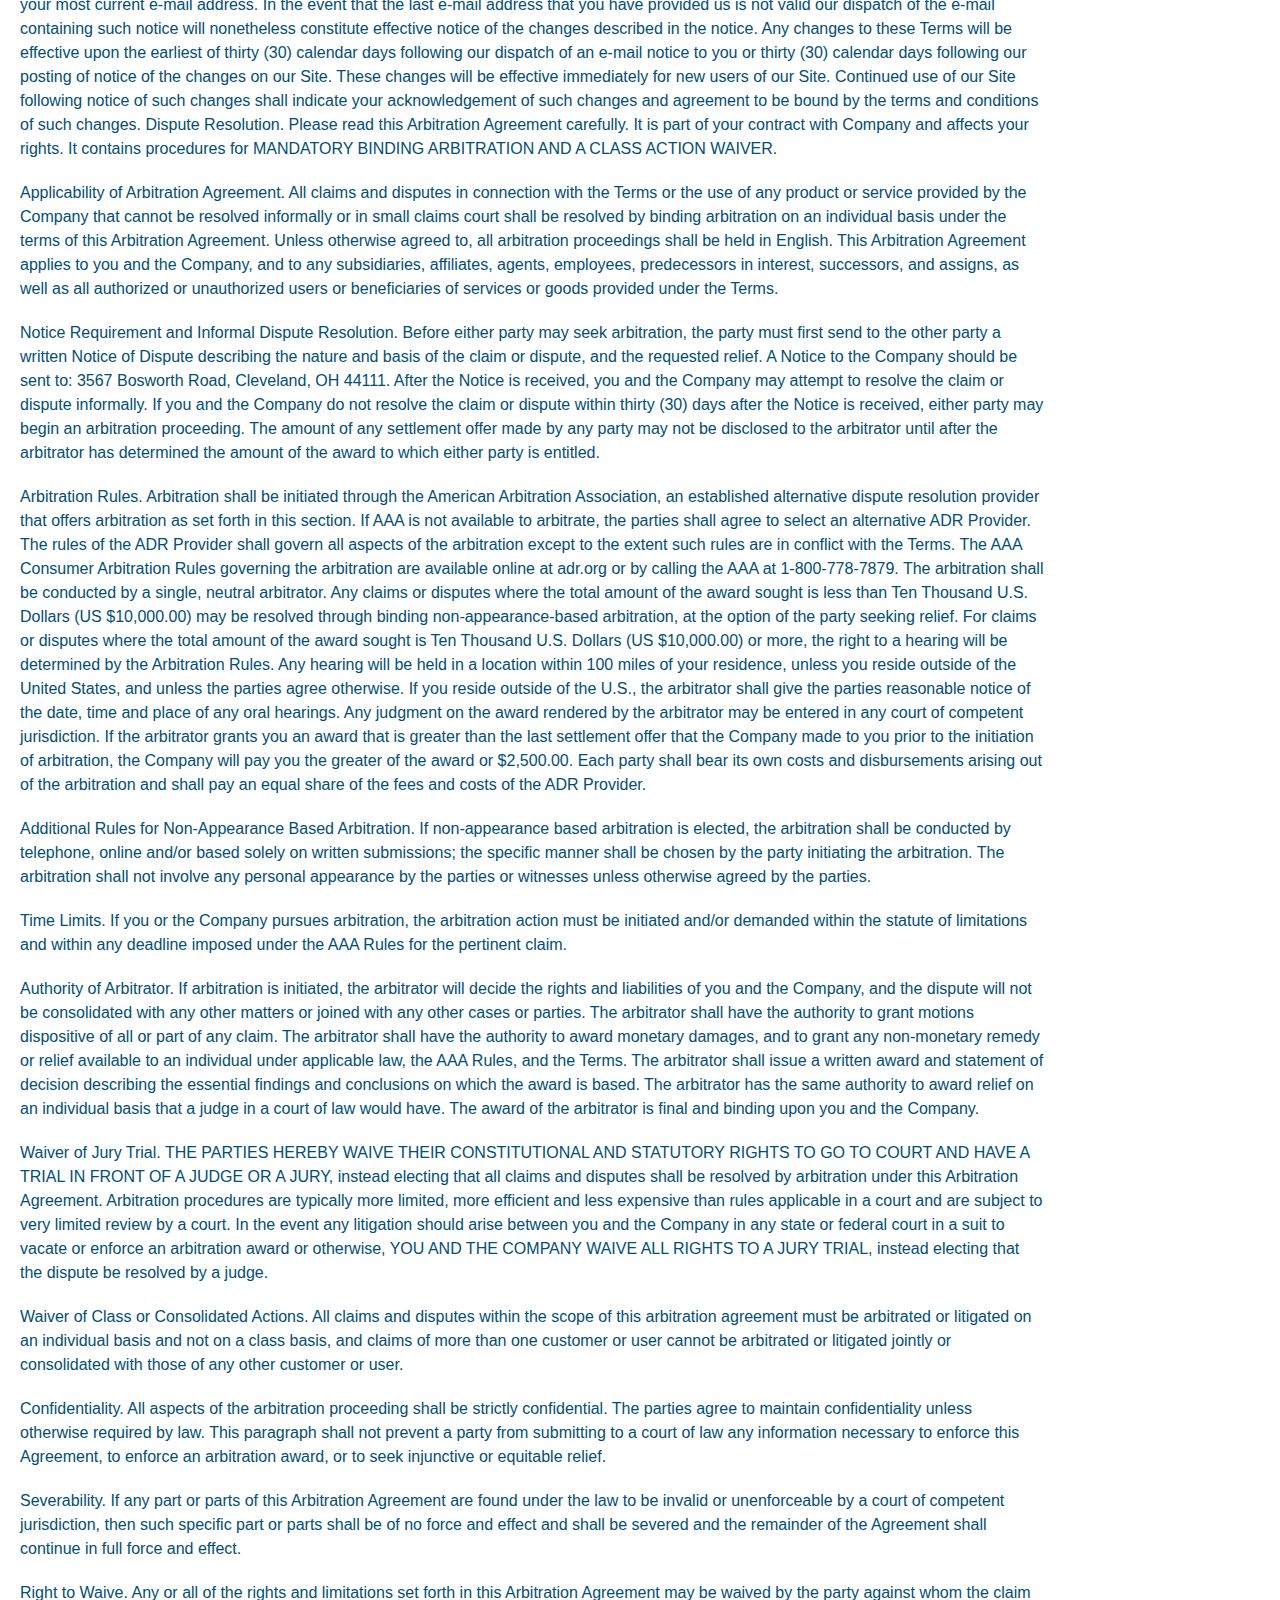
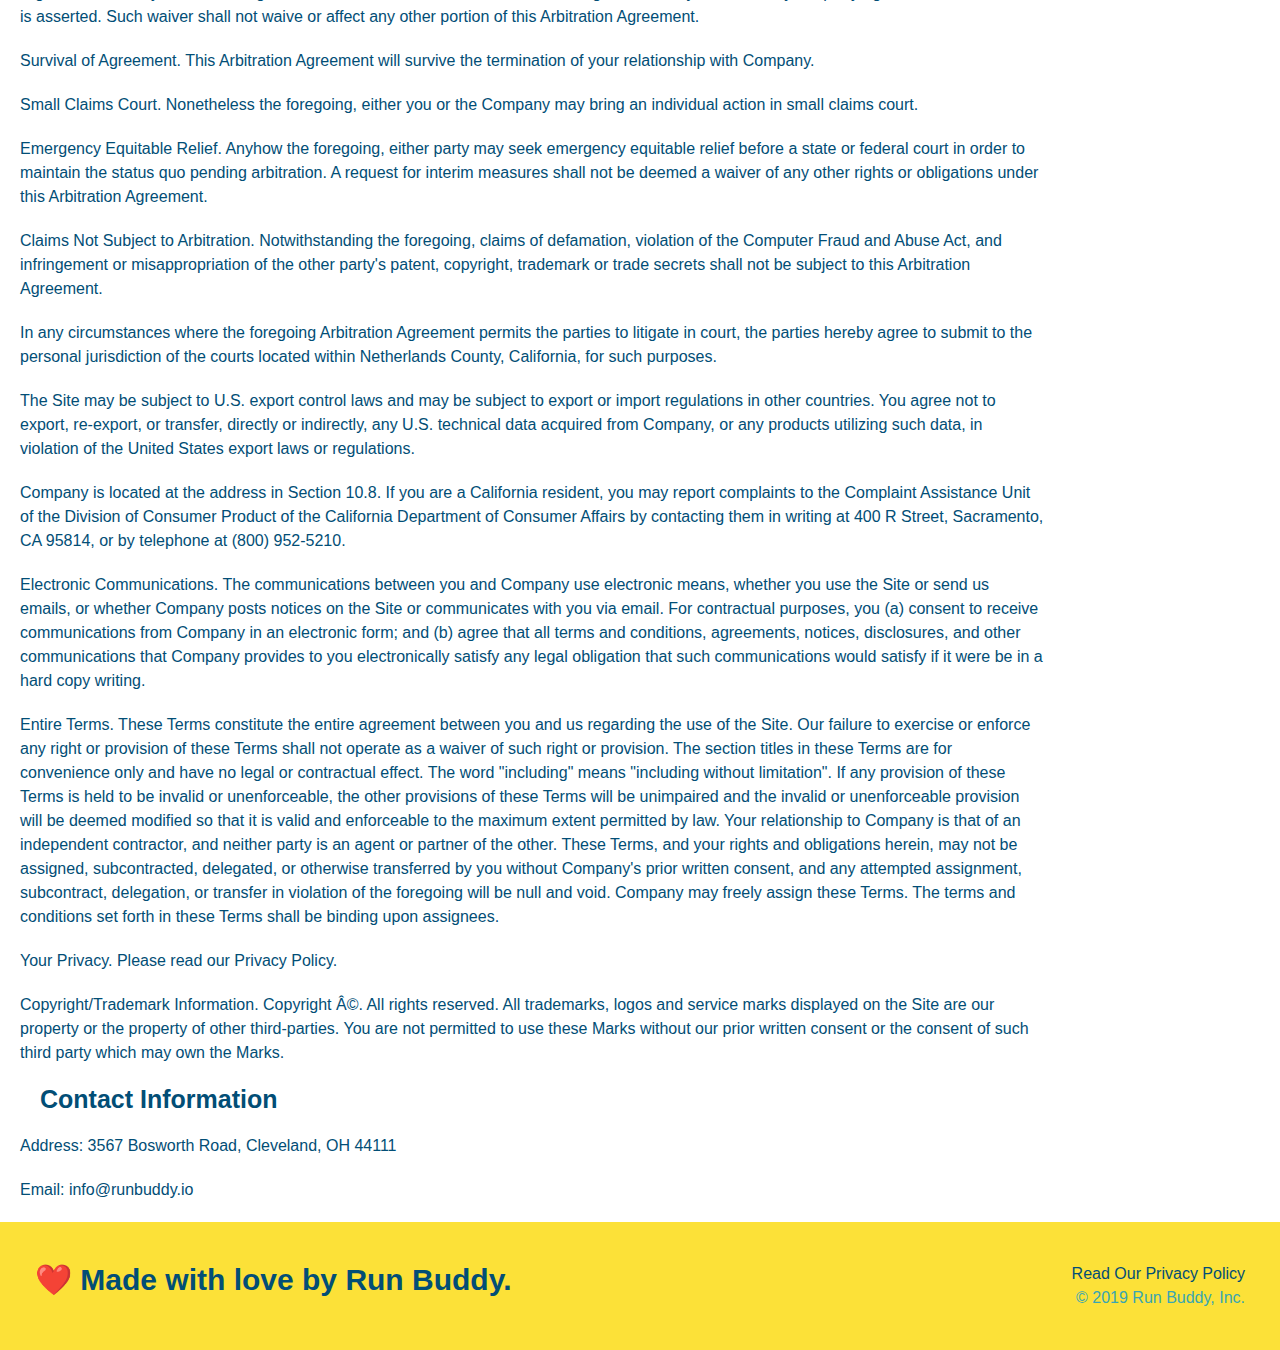
==== commit a215fbf8: "added media queries to style.ccs" ====
--- a/privacy-policy.html
+++ b/privacy-policy.html
@@ -1,7 +1,7 @@
 <!DOCTYPE html>
 <html lang="en">
     <head>
-        <meta charset="UTF-8" />
+        <meta charset="UTF-8" name="viewport" content="width=device-width, initial-scale=1.0" />
         <link rel="stylesheet" href="./assets/css/style.css" />
         <link rel="stylesheet" href="./assets/css/secondary-styles.css" />
         <title>Privacy Policy - Run Buddy</title>
--- a/assets/css/style.css
+++ b/assets/css/style.css
@@ -8,6 +8,9 @@
 header {
     padding: 20px 35px;
     background-color: #39a6b2;
+    display: flex;
+    justify-content: space-between;
+    flex-wrap: wrap;
 }
 
 body {
@@ -21,7 +24,6 @@
   font-size: 36px;
   color: #fce138;
   margin: 0;
-  display: inline;
 }
 
 header a {
@@ -30,35 +32,39 @@
 }
 
 header nav {
-  float: right;
   margin: 7px 0;
 }
 
-header nav ul li {
-  display: inline;
+header nav ul {
+  display: flex;
+  flex-wrap: wrap;
+  justify-content: space-between;
+  align-items: center;
+  list-style: none;
 }
 
 header nav ul li a {
-  margin: 0 30px;
+  padding: 10px 15px;
   font-weight: lighter;
-  font-size: 22px;
+  font-size: 1.55vw;
 }
 
 footer {
   background: #fce138;
   width: 100%;
   padding: 40px 35px;
+  display: flex;
+  justify-content: space-between;
+  flex-wrap: wrap;
 }
 
 footer h2 {
-  display: inline;
   color: #024e76;
   font-size: 30px;
   margin: 0;
 }
 
 footer div {
-  float: right;
   line-height: 1.5;
   text-align: right;
 }
@@ -76,17 +82,34 @@
 /* homepage hero */
 .hero {
   background-image: url("../images/hero-bg.jpg");
-  height: 600px;
   background-size: cover;
   background-position: center;
-  position: relative;
   margin: 20px;
   font-size: 20px;
   background-color: white;
   color: blue;
-}
-
-/* secondary page her */
+  display: flex;
+  justify-content: center;
+  flex-wrap: wrap;
+  align-items: flex-start;
+}
+
+.hero-cta {
+  width: 35%;
+  text-align: right;
+  margin: 3.5%;
+  color: #fff;
+  font-size: 18px;
+  line-height: 1.2;
+}
+
+.hero-cta h2 {
+  font-style: italic;
+  font-size: 55px;
+  color: #fce138
+}
+
+/* secondary page hero */
 .hero-secondary {
   margin: 20px;
   background-color: black;
@@ -98,11 +121,9 @@
   border: solid 3px #024e76;
   background-color: #fce138;
   padding: 20px;
-  width: 500px;
-  color: #024e76;
-  position: absolute;
-  bottom: 120px;
-  right: 140px;
+  color: #024e76;
+  width: 40%;
+  margin: 3.5%;
 }
 
 .hero-form h3 {
@@ -135,10 +156,6 @@
   color: #024e76;
   width: 100%;
   margin-bottom: 15px;
-}
-
-.intro {
-  text-align: center;
 }
 
 .intro p {
@@ -147,44 +164,69 @@
   width: 80%;
   font-size: 20px;
   margin: 0 auto;
+  text-align: center;
 }
 
 .steps {
+  background: #fce138
+}
+
+.step {
+  margin: 50px auto;
+  padding-bottom: 50px;
+  width: 80%;
+  border-bottom: 1px solid #39a6b2;
+  display: flex;
+  flex-wrap: wrap;
+  align-items: center;
+  justify-content: space-between;
+}
+
+.step h3 {
+  color: #024e76;
+  font-size: 46px;
+  flex: 1 30%;
+}
+
+.step-text p {
+  color: #024e76;
+  font-size: 18px;
+}
+
+.step-text h4 {
+  font-size: 26px;
+  line-height: 1.5;
+  color: #024e76;
+}
+
+.step-info {
+  flex: 2 70%;
+  display: flex;
+  flex-wrap: wrap;
+  align-items: center;
+}
+
+.step-img {
+  flex: 1 12%;
+  margin-right: 20px;
+}
+
+.step-img img {
+  max-width: 100%;
+}
+
+.step-text {
+  flex: 12;
+}
+
+.section-title {
+  font-size: 48px;
+  color: #024e76;
+  border-bottom: 3px solid;
+  padding-bottom: 20px;
   text-align: center;
-  background: #fce138
-}
-
-.steps div {
-  margin-bottom: 80px;
-}
-
-.steps img {
-  width: 15%;
-  margin: 10px 0;
-}
-
-.steps h3 {
-  color: #024e76;
-  font-size: 46px;
-  margin-top: 10px;
-}
-
-.steps p {
-  color: #024e76;
-  font-size: 23px;
-}
-
-.steps span {
-  font-size: 38px;
-}
-
-.section-title {
-  font-size: 55px;
-  color: #024e76;
-  margin-bottom: 35px;
-  padding: 0 100px 20px 100px;
-  display: inline-block;
-  border-bottom: 3px solid;
+  margin: 0 auto 35px auto;
+  width: 50%;
 }
 
 .primary-border {
@@ -197,41 +239,41 @@
 
 .trainers {
   text-align: center;
+  width: 100%;
+  margin: 0 auto;
+  display: flex;
+  flex-wrap: wrap;
+  justify-content: space-around;
 }
 
 .trainer {
-  width: 900px;
-  margin: 0 auto 30px auto;
+  margin: 20px;
   background: #024e76;
   color: #fce138;
-  overflow: auto;
+  flex: 1;
 }
 
 .trainer img {
-  width: 35%;
-  float: left;
+  width: 100%;
 }
 
 .trainer-bio {
-  padding: 35px;
-  float: left;
-  width: 65%;
+  padding: 25px;
+  line-height: 1.3;
 }
 
 .trainer-bio h3 {
-  font-size: 32px;
-  margin-bottom: 8px;
+  font-size: 28px;
 }
 
 .trainer-bio h4 {
   font-weight: lighter;
-  font-size: 26px;
-  margin-bottom: 25px;
+  font-size: 22px;
+  margin-bottom: 15px;
 }
 
 .trainer-bio p {
   font-size: 17px;
-  line-height: 1.3;
 }
 
 .text-left {
@@ -242,9 +284,11 @@
   text-align: right;
 }
 
+.flex-row {
+  display: flex;
+}
 /* REACH OUT STYLES START */
 .contact {
-  text-align: center;
   background: #024e76;
 }
 
@@ -252,17 +296,21 @@
   color: #fce138;
 }
 
+.contact-info {
+  display: flex;
+  justify-content: space-between;
+  flex-wrap: wrap;
+}
+
+.contact-info > * {
+  flex: 1;
+  margin: 15px;
+}
+
 .contact-info iframe {
-  width: 400px;
-  height: 400px;
 }
 
 .contact-info div {
-  width: 410px;
-  display: inline-block;
-  vertical-align: top;
-  text-align: left;
-  margin: 30px 0 0 60px;
   color: white;
 }
 
@@ -274,12 +322,33 @@
 .contact-info p, .contact-info address {
   margin: 20px 0;
   line-height: 1.5;
-  font-size: 20px;
+  font-size: 16px;
   font-style: normal;
 }
 
 .contact-info a {
   color: #fce138;
+}
+
+.contact-form input, .contact-form text-area {
+  border: 1px solid #024e76;
+  display: block;
+  padding: 7px 15px;
+  font-size: 16px;
+  color: #024e76;
+  width: 100%;
+  margin-bottom: 15px;
+  margin-top: 5px;
+}
+
+.contact-form button {
+  width: 100%;
+  border: none;
+  background: #fce138;
+  color: #024e76;
+  text-align: center;
+  padding: 15px 0;
+  font-size: 16px;
 }
 
 .page-title {
@@ -292,4 +361,19 @@
   font-style: italic;
 }
 
-/* REACH OUT STYLES END */+/* REACH OUT STYLES END */
+
+/* MEDIA QUERY FOR SMALLER DESKTOP SCREENS AND SMALLER */
+@media screen and (max-width: 980px) {
+
+}
+
+/* MEDIA QUERY FOR TABLETS AND SMALLER */
+@media screen and (max-width: 768px) {
+
+}
+
+/* MEDIA QUERY FOR MOBILE PHONES AND SMALLER */
+@media screen and (max-width: 575px) {
+
+}